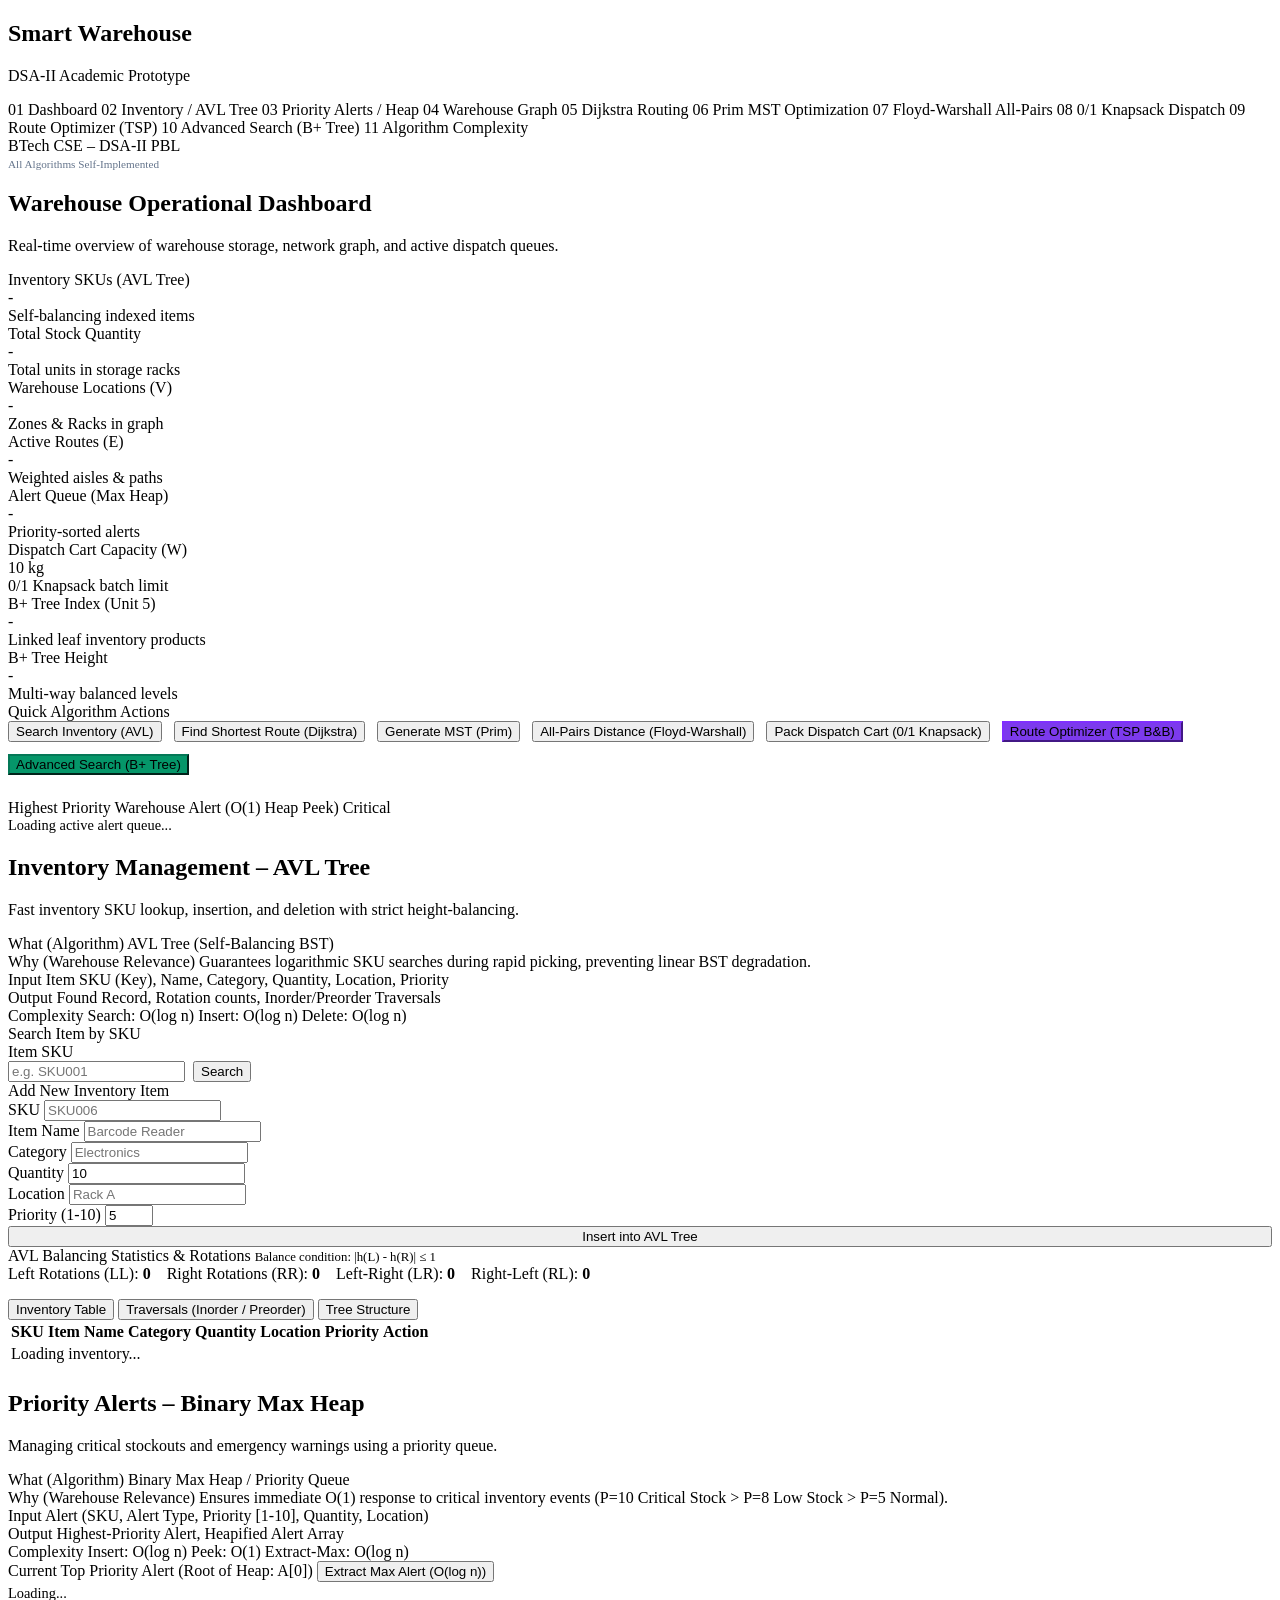
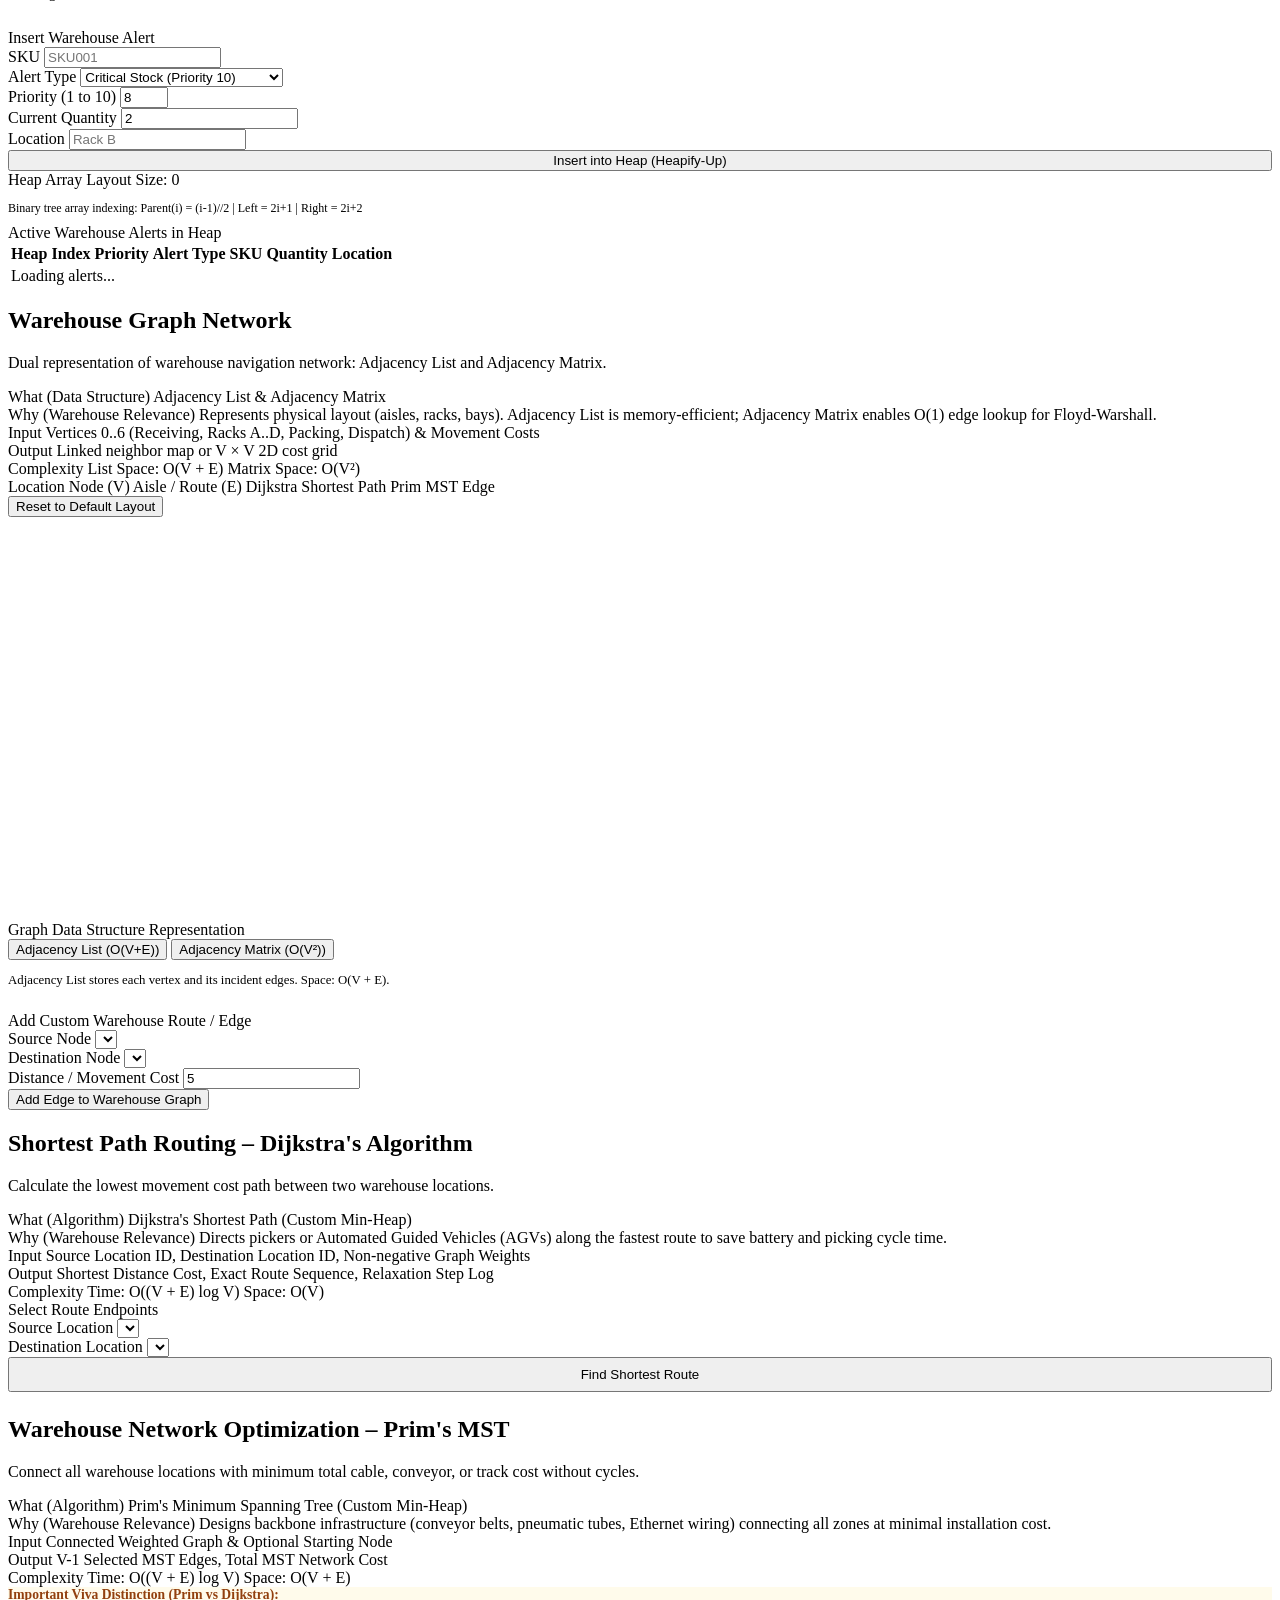
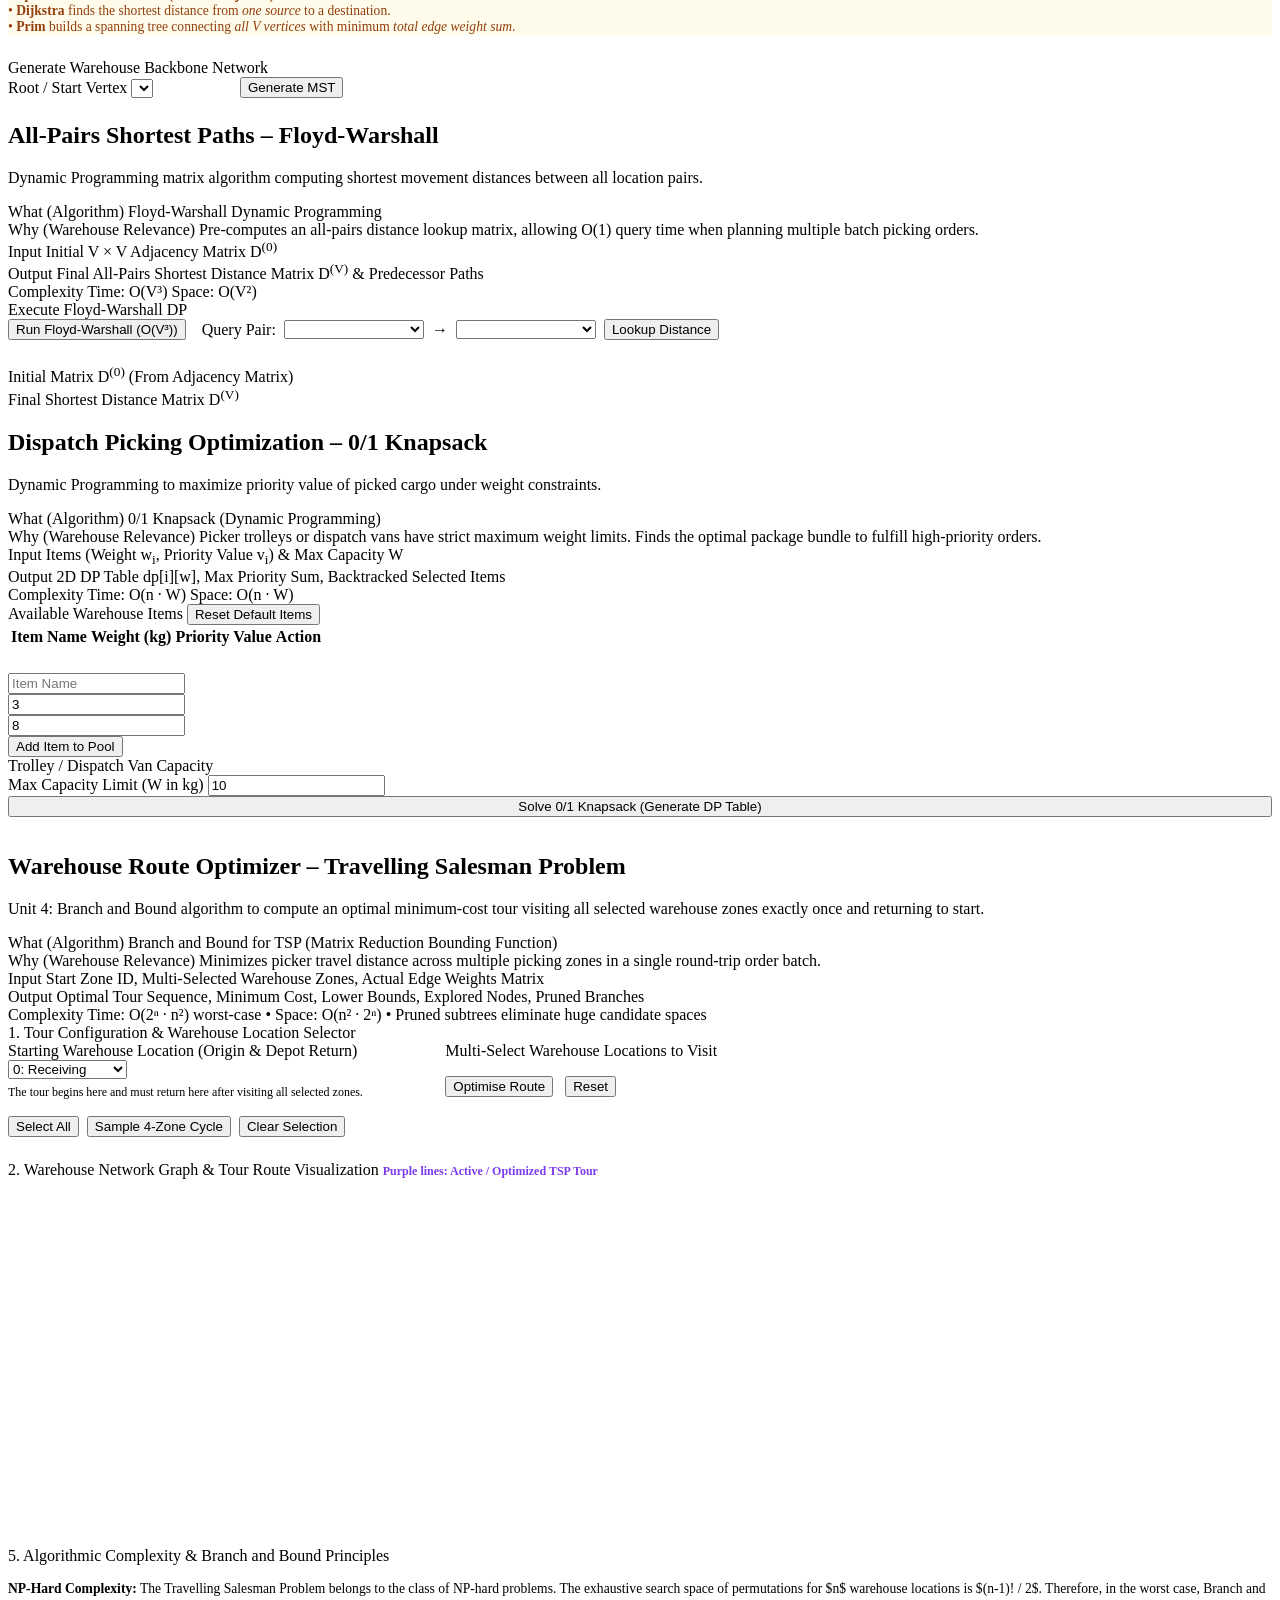
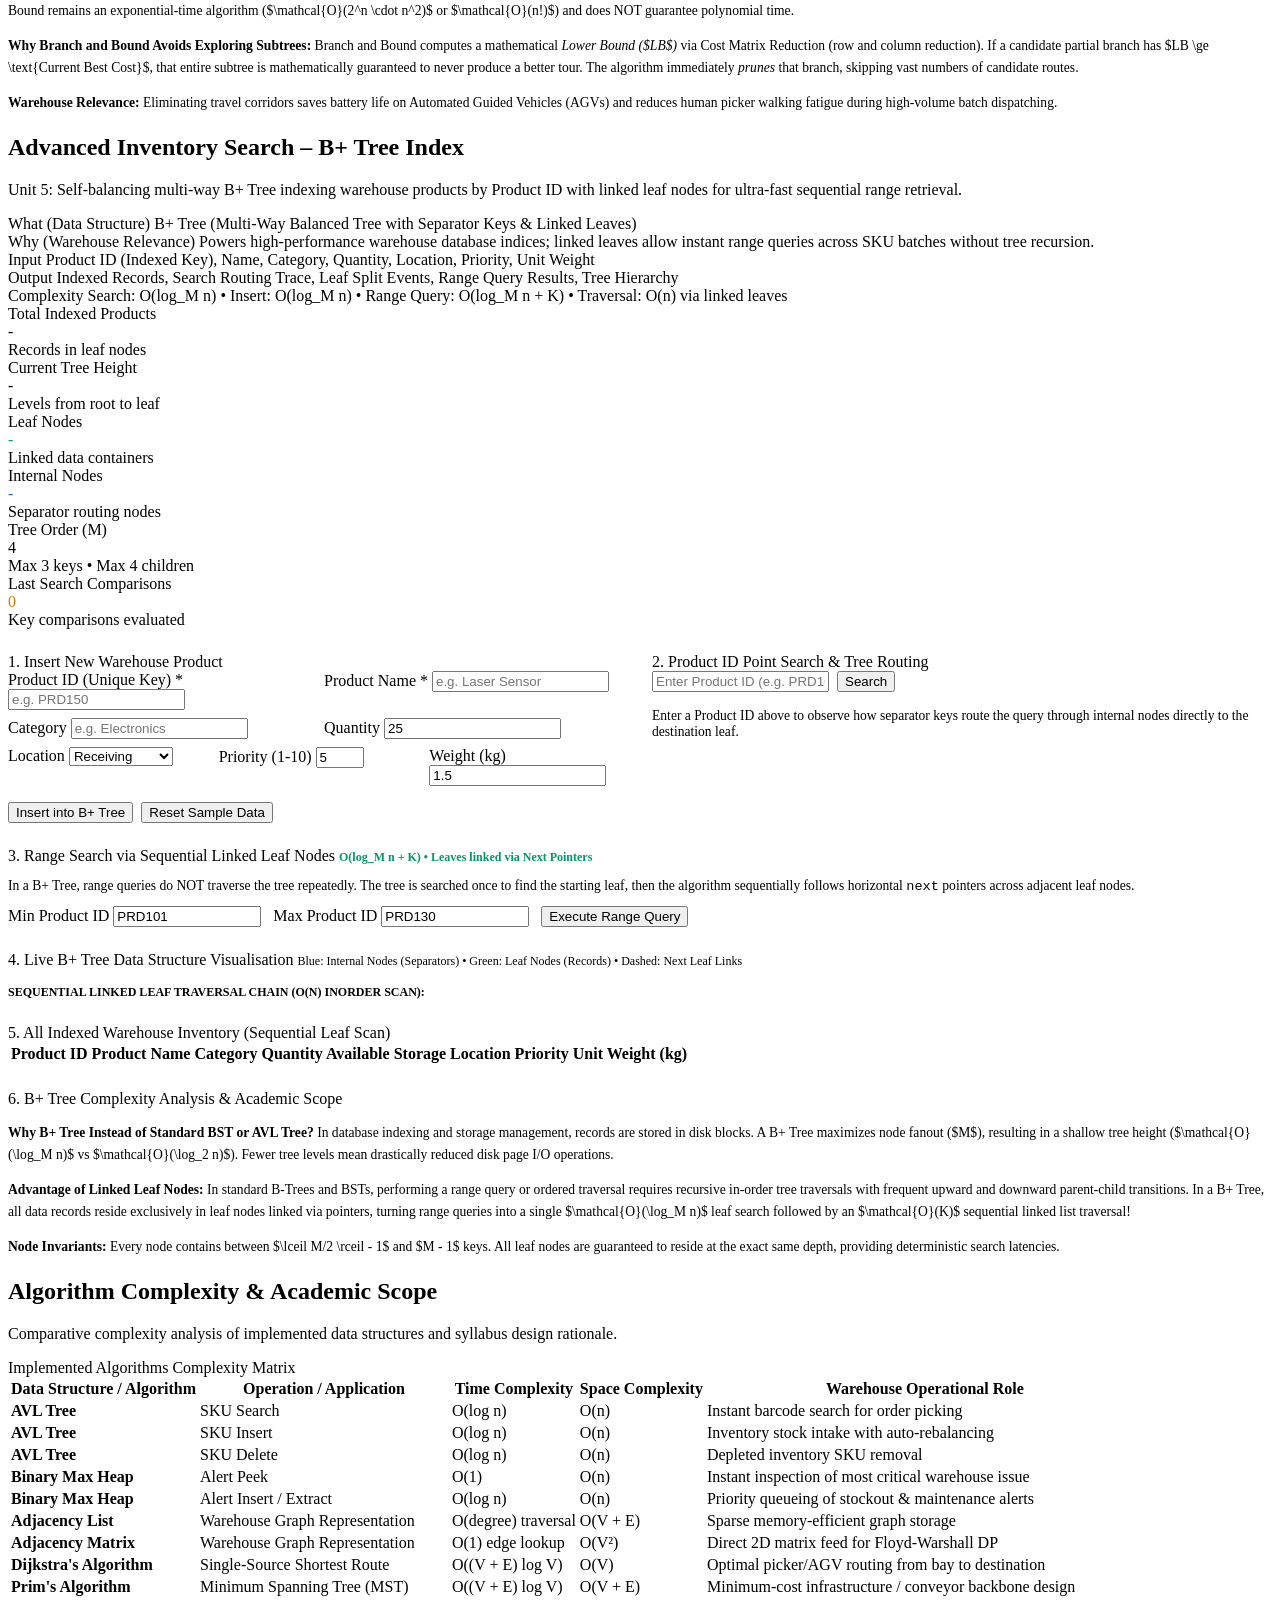
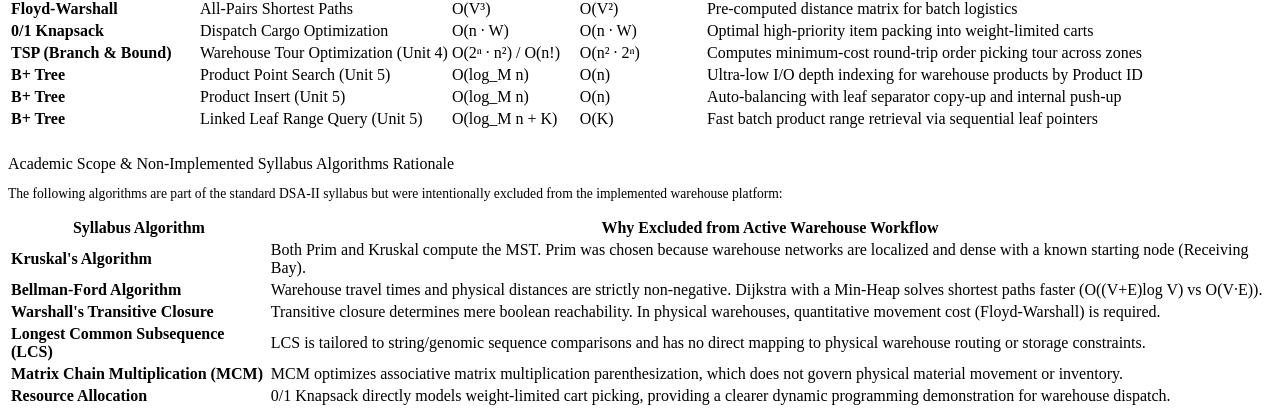
==== index.html @ a13ac8f9 "fix(deployment): configure project for Vercel deployment with vercel.json, api/index.py, and require" ====
<!DOCTYPE html>
<html lang="en">
<head>
  <meta charset="UTF-8">
  <meta name="viewport" content="width=device-width, initial-scale=1.0">
  <title>Smart Warehouse Inventory Management Platform | DSA-II PBL</title>
  <link rel="stylesheet" href="/static/css/style.css">
</head>
<body>

  <!-- SIDEBAR NAVIGATION -->
  <aside class="app-sidebar">
    <div class="sidebar-header">
      <h1>Smart Warehouse</h1>
      <p>DSA-II Academic Prototype</p>
    </div>

    <nav class="sidebar-nav">
      <a class="nav-link active" data-section="dashboard">
        <span>01</span> Dashboard
      </a>
      <a class="nav-link" data-section="inventory">
        <span>02</span> Inventory / AVL Tree
      </a>
      <a class="nav-link" data-section="alerts">
        <span>03</span> Priority Alerts / Heap
      </a>
      <a class="nav-link" data-section="graph">
        <span>04</span> Warehouse Graph
      </a>
      <a class="nav-link" data-section="dijkstra">
        <span>05</span> Dijkstra Routing
      </a>
      <a class="nav-link" data-section="prim">
        <span>06</span> Prim MST Optimization
      </a>
      <a class="nav-link" data-section="floyd">
        <span>07</span> Floyd-Warshall All-Pairs
      </a>
      <a class="nav-link" data-section="knapsack">
        <span>08</span> 0/1 Knapsack Dispatch
      </a>
      <a class="nav-link" data-section="tsp">
        <span>09</span> Route Optimizer (TSP)
      </a>
      <a class="nav-link" data-section="bplus">
        <span>10</span> Advanced Search (B+ Tree)
      </a>
      <a class="nav-link" data-section="complexity">
        <span>11</span> Algorithm Complexity
      </a>
    </nav>


    <div class="sidebar-footer">
      <div>BTech CSE – DSA-II PBL</div>
      <div style="font-size: 0.7rem; color: #64748b; margin-top: 0.2rem;">All Algorithms Self-Implemented</div>
    </div>
  </aside>

  <!-- MAIN VIEWPORT -->
  <main class="app-main">
    <div id="feedbackAlert" class="feedback-msg"></div>

    <!-- ============================================================== -->
    <!-- SECTION 1: DASHBOARD -->
    <!-- ============================================================== -->
    <section id="section-dashboard" class="section-panel active">
      <div class="page-header">
        <h2 class="page-title">Warehouse Operational Dashboard</h2>
        <p class="page-subtitle">Real-time overview of warehouse storage, network graph, and active dispatch queues.</p>
      </div>

      <!-- Overview Statistics -->
      <div class="card-grid">
        <div class="stat-widget">
          <div class="stat-title">Inventory SKUs (AVL Tree)</div>
          <div class="stat-number" id="dashTotalSkus">-</div>
          <div class="stat-desc">Self-balancing indexed items</div>
        </div>
        <div class="stat-widget">
          <div class="stat-title">Total Stock Quantity</div>
          <div class="stat-number" id="dashTotalUnits">-</div>
          <div class="stat-desc">Total units in storage racks</div>
        </div>
        <div class="stat-widget">
          <div class="stat-title">Warehouse Locations (V)</div>
          <div class="stat-number" id="dashLocations">-</div>
          <div class="stat-desc">Zones & Racks in graph</div>
        </div>
        <div class="stat-widget">
          <div class="stat-title">Active Routes (E)</div>
          <div class="stat-number" id="dashRoutes">-</div>
          <div class="stat-desc">Weighted aisles & paths</div>
        </div>
        <div class="stat-widget">
          <div class="stat-title">Alert Queue (Max Heap)</div>
          <div class="stat-number" id="dashAlertsCount">-</div>
          <div class="stat-desc">Priority-sorted alerts</div>
        </div>
        <div class="stat-widget">
          <div class="stat-title">Dispatch Cart Capacity (W)</div>
          <div class="stat-number" id="dashKnapsackCapacity">10 kg</div>
          <div class="stat-desc">0/1 Knapsack batch limit</div>
        </div>
        <div class="stat-widget">
          <div class="stat-title">B+ Tree Index (Unit 5)</div>
          <div class="stat-number" id="dashBPlusCount">-</div>
          <div class="stat-desc">Linked leaf inventory products</div>
        </div>
        <div class="stat-widget">
          <div class="stat-title">B+ Tree Height</div>
          <div class="stat-number" id="dashBPlusHeight">-</div>
          <div class="stat-desc">Multi-way balanced levels</div>
        </div>
      </div>

      <!-- Quick Actions Card -->
      <div class="card" style="margin-bottom: 1.5rem;">
        <div class="card-title">Quick Algorithm Actions</div>
        <div style="display: flex; gap: 0.75rem; flex-wrap: wrap;">
          <button class="btn btn-primary" onclick="App.navigateTo('inventory')">Search Inventory (AVL)</button>
          <button class="btn btn-primary" onclick="App.navigateTo('dijkstra')">Find Shortest Route (Dijkstra)</button>
          <button class="btn btn-primary" onclick="App.navigateTo('prim')">Generate MST (Prim)</button>
          <button class="btn btn-primary" onclick="App.navigateTo('floyd')">All-Pairs Distance (Floyd-Warshall)</button>
          <button class="btn btn-primary" onclick="App.navigateTo('knapsack')">Pack Dispatch Cart (0/1 Knapsack)</button>
          <button class="btn btn-primary" style="background-color: #7c3aed; border-color: #6d28d9;" onclick="App.navigateTo('tsp')">Route Optimizer (TSP B&B)</button>
          <button class="btn btn-primary" style="background-color: #059669; border-color: #047857;" onclick="App.navigateTo('bplus')">Advanced Search (B+ Tree)</button>
        </div>
      </div>


      <!-- Highest Priority Alert Banner -->
      <div class="card">
        <div class="card-title">
          <span>Highest Priority Warehouse Alert (O(1) Heap Peek)</span>
          <span class="badge badge-critical" id="dashTopAlertBadge">Critical</span>
        </div>
        <div id="dashTopAlertContent" style="font-size: 0.9rem; color: var(--text-secondary);">
          Loading active alert queue...
        </div>
      </div>
    </section>


    <!-- ============================================================== -->
    <!-- SECTION 2: INVENTORY MANAGEMENT (AVL TREE) -->
    <!-- ============================================================== -->
    <section id="section-inventory" class="section-panel">
      <div class="page-header">
        <h2 class="page-title">Inventory Management – AVL Tree</h2>
        <p class="page-subtitle">Fast inventory SKU lookup, insertion, and deletion with strict height-balancing.</p>
      </div>

      <!-- Viva Box -->
      <div class="viva-box">
        <div class="viva-item">
          <span class="viva-label">What (Algorithm)</span>
          <span class="viva-val">AVL Tree (Self-Balancing BST)</span>
        </div>
        <div class="viva-item">
          <span class="viva-label">Why (Warehouse Relevance)</span>
          <span class="viva-val">Guarantees logarithmic SKU searches during rapid picking, preventing linear BST degradation.</span>
        </div>
        <div class="viva-item">
          <span class="viva-label">Input</span>
          <span class="viva-val">Item SKU (Key), Name, Category, Quantity, Location, Priority</span>
        </div>
        <div class="viva-item">
          <span class="viva-label">Output</span>
          <span class="viva-val">Found Record, Rotation counts, Inorder/Preorder Traversals</span>
        </div>
        <div class="viva-item">
          <span class="viva-label">Complexity</span>
          <span class="viva-val"><span class="complexity-pill">Search: O(log n)</span> <span class="complexity-pill">Insert: O(log n)</span> <span class="complexity-pill">Delete: O(log n)</span></span>
        </div>
      </div>

      <!-- Search & Delete Forms Grid -->
      <div class="card-grid">
        <!-- Search SKU -->
        <div class="card">
          <div class="card-title">Search Item by SKU</div>
          <form id="formSearchSku" onsubmit="App.handleSearchSku(event)">
            <div class="form-group">
              <label class="form-label">Item SKU</label>
              <div style="display: flex; gap: 0.5rem;">
                <input type="text" id="searchSkuInput" class="form-control" placeholder="e.g. SKU001" required>
                <button type="submit" class="btn btn-primary">Search</button>
              </div>
            </div>
          </form>
          <div id="searchResultArea" style="margin-top: 0.75rem; display: none;"></div>
        </div>

        <!-- Add Inventory Item -->
        <div class="card">
          <div class="card-title">Add New Inventory Item</div>
          <form id="formAddInventory" onsubmit="App.handleAddInventory(event)">
            <div class="form-row">
              <div class="form-group">
                <label class="form-label">SKU</label>
                <input type="text" id="addSku" class="form-control" placeholder="SKU006" required>
              </div>
              <div class="form-group">
                <label class="form-label">Item Name</label>
                <input type="text" id="addName" class="form-control" placeholder="Barcode Reader" required>
              </div>
            </div>
            <div class="form-row">
              <div class="form-group">
                <label class="form-label">Category</label>
                <input type="text" id="addCategory" class="form-control" placeholder="Electronics" required>
              </div>
              <div class="form-group">
                <label class="form-label">Quantity</label>
                <input type="number" id="addQuantity" class="form-control" min="0" value="10" required>
              </div>
            </div>
            <div class="form-row">
              <div class="form-group">
                <label class="form-label">Location</label>
                <input type="text" id="addLocation" class="form-control" placeholder="Rack A" required>
              </div>
              <div class="form-group">
                <label class="form-label">Priority (1-10)</label>
                <input type="number" id="addPriority" class="form-control" min="1" max="10" value="5" required>
              </div>
            </div>
            <button type="submit" class="btn btn-primary" style="width: 100%;">Insert into AVL Tree</button>
          </form>
        </div>
      </div>

      <!-- AVL Rotations & Traversal Controls -->
      <div class="card" style="margin-bottom: 1.5rem;">
        <div class="card-title">
          <span>AVL Balancing Statistics & Rotations</span>
          <span style="font-size: 0.8rem; font-weight: normal; color: var(--text-muted);">Balance condition: |h(L) - h(R)| &le; 1</span>
        </div>
        <div style="display: flex; gap: 1rem; flex-wrap: wrap; margin-bottom: 1rem;">
          <div class="badge">Left Rotations (LL): <strong id="rotLeft">0</strong></div>
          <div class="badge">Right Rotations (RR): <strong id="rotRight">0</strong></div>
          <div class="badge">Left-Right (LR): <strong id="rotLR">0</strong></div>
          <div class="badge">Right-Left (RL): <strong id="rotRL">0</strong></div>
        </div>

        <div class="tab-nav">
          <button class="tab-btn active" onclick="App.switchInventoryView('table')">Inventory Table</button>
          <button class="tab-btn" onclick="App.switchInventoryView('traversals')">Traversals (Inorder / Preorder)</button>
          <button class="tab-btn" onclick="App.switchInventoryView('tree')">Tree Structure</button>
        </div>

        <!-- Inventory Table View -->
        <div id="invViewTable">
          <div class="table-container">
            <table>
              <thead>
                <tr>
                  <th>SKU</th>
                  <th>Item Name</th>
                  <th>Category</th>
                  <th>Quantity</th>
                  <th>Location</th>
                  <th>Priority</th>
                  <th>Action</th>
                </tr>
              </thead>
              <tbody id="inventoryTableBody">
                <tr><td colspan="7">Loading inventory...</td></tr>
              </tbody>
            </table>
          </div>
        </div>

        <!-- Traversals View -->
        <div id="invViewTraversals" style="display: none;">
          <div style="margin-bottom: 1rem;">
            <h4 style="font-size: 0.85rem; margin-bottom: 0.35rem;">Inorder Traversal (Left &rarr; Root &rarr; Right): Sorted by SKU</h4>
            <div id="inorderDisplay" class="log-box"></div>
          </div>
          <div>
            <h4 style="font-size: 0.85rem; margin-bottom: 0.35rem;">Preorder Traversal (Root &rarr; Left &rarr; Right): Hierarchy Order</h4>
            <div id="preorderDisplay" class="log-box"></div>
          </div>
        </div>

        <!-- Tree Structure View -->
        <div id="invViewTree" style="display: none;">
          <pre id="treeJsonDisplay" class="log-box" style="max-height: 350px;"></pre>
        </div>
      </div>
    </section>


    <!-- ============================================================== -->
    <!-- SECTION 3: PRIORITY ALERTS (BINARY MAX HEAP) -->
    <!-- ============================================================== -->
    <section id="section-alerts" class="section-panel">
      <div class="page-header">
        <h2 class="page-title">Priority Alerts – Binary Max Heap</h2>
        <p class="page-subtitle">Managing critical stockouts and emergency warnings using a priority queue.</p>
      </div>

      <!-- Viva Box -->
      <div class="viva-box">
        <div class="viva-item">
          <span class="viva-label">What (Algorithm)</span>
          <span class="viva-val">Binary Max Heap / Priority Queue</span>
        </div>
        <div class="viva-item">
          <span class="viva-label">Why (Warehouse Relevance)</span>
          <span class="viva-val">Ensures immediate O(1) response to critical inventory events (P=10 Critical Stock &gt; P=8 Low Stock &gt; P=5 Normal).</span>
        </div>
        <div class="viva-item">
          <span class="viva-label">Input</span>
          <span class="viva-val">Alert (SKU, Alert Type, Priority [1-10], Quantity, Location)</span>
        </div>
        <div class="viva-item">
          <span class="viva-label">Output</span>
          <span class="viva-val">Highest-Priority Alert, Heapified Alert Array</span>
        </div>
        <div class="viva-item">
          <span class="viva-label">Complexity</span>
          <span class="viva-val"><span class="complexity-pill">Insert: O(log n)</span> <span class="complexity-pill">Peek: O(1)</span> <span class="complexity-pill">Extract-Max: O(log n)</span></span>
        </div>
      </div>

      <!-- Top Alert Card & Action -->
      <div class="card" style="margin-bottom: 1.5rem; border-left: 4px solid var(--danger);">
        <div class="card-title">
          <span>Current Top Priority Alert (Root of Heap: A[0])</span>
          <button class="btn btn-danger btn-sm" onclick="App.handleExtractAlert()">Extract Max Alert (O(log n))</button>
        </div>
        <div id="topAlertDetail" style="font-size: 0.9rem; line-height: 1.6;">
          Loading...
        </div>
      </div>

      <div class="card-grid">
        <!-- Add Alert Form -->
        <div class="card">
          <div class="card-title">Insert Warehouse Alert</div>
          <form id="formAddAlert" onsubmit="App.handleAddAlert(event)">
            <div class="form-row">
              <div class="form-group">
                <label class="form-label">SKU</label>
                <input type="text" id="alertSku" class="form-control" placeholder="SKU001" required>
              </div>
              <div class="form-group">
                <label class="form-label">Alert Type</label>
                <select id="alertType" class="form-control">
                  <option value="Critical Stock">Critical Stock (Priority 10)</option>
                  <option value="Low Stock">Low Stock (Priority 8)</option>
                  <option value="Inspection Needed">Inspection Needed (Priority 6)</option>
                  <option value="Normal">Normal (Priority 5)</option>
                  <option value="Reorder Scheduled">Reorder Scheduled (Priority 3)</option>
                </select>
              </div>
            </div>
            <div class="form-row">
              <div class="form-group">
                <label class="form-label">Priority (1 to 10)</label>
                <input type="number" id="alertPriority" class="form-control" min="1" max="10" value="8" required>
              </div>
              <div class="form-group">
                <label class="form-label">Current Quantity</label>
                <input type="number" id="alertQty" class="form-control" min="0" value="2" required>
              </div>
            </div>
            <div class="form-group">
              <label class="form-label">Location</label>
              <input type="text" id="alertLoc" class="form-control" placeholder="Rack B" required>
            </div>
            <button type="submit" class="btn btn-primary" style="width: 100%;">Insert into Heap (Heapify-Up)</button>
          </form>
        </div>

        <!-- Heap Array Structure -->
        <div class="card">
          <div class="card-title">
            <span>Heap Array Layout</span>
            <span class="badge">Size: <span id="heapSizeCount">0</span></span>
          </div>
          <p style="font-size: 0.75rem; color: var(--text-muted); margin-bottom: 0.5rem;">
            Binary tree array indexing: Parent(i) = (i-1)//2 | Left = 2i+1 | Right = 2i+2
          </p>
          <div id="heapArrayVisual" class="log-box" style="max-height: 200px;"></div>
        </div>
      </div>

      <!-- Alerts Table -->
      <div class="card">
        <div class="card-title">Active Warehouse Alerts in Heap</div>
        <div class="table-container">
          <table>
            <thead>
              <tr>
                <th>Heap Index</th>
                <th>Priority</th>
                <th>Alert Type</th>
                <th>SKU</th>
                <th>Quantity</th>
                <th>Location</th>
              </tr>
            </thead>
            <tbody id="alertsTableBody">
              <tr><td colspan="6">Loading alerts...</td></tr>
            </tbody>
          </table>
        </div>
      </div>
    </section>


    <!-- ============================================================== -->
    <!-- SECTION 4: WAREHOUSE GRAPH -->
    <!-- ============================================================== -->
    <section id="section-graph" class="section-panel">
      <div class="page-header">
        <h2 class="page-title">Warehouse Graph Network</h2>
        <p class="page-subtitle">Dual representation of warehouse navigation network: Adjacency List and Adjacency Matrix.</p>
      </div>

      <!-- Viva Box -->
      <div class="viva-box">
        <div class="viva-item">
          <span class="viva-label">What (Data Structure)</span>
          <span class="viva-val">Adjacency List &amp; Adjacency Matrix</span>
        </div>
        <div class="viva-item">
          <span class="viva-label">Why (Warehouse Relevance)</span>
          <span class="viva-val">Represents physical layout (aisles, racks, bays). Adjacency List is memory-efficient; Adjacency Matrix enables O(1) edge lookup for Floyd-Warshall.</span>
        </div>
        <div class="viva-item">
          <span class="viva-label">Input</span>
          <span class="viva-val">Vertices 0..6 (Receiving, Racks A..D, Packing, Dispatch) &amp; Movement Costs</span>
        </div>
        <div class="viva-item">
          <span class="viva-label">Output</span>
          <span class="viva-val">Linked neighbor map or V &times; V 2D cost grid</span>
        </div>
        <div class="viva-item">
          <span class="viva-label">Complexity</span>
          <span class="viva-val"><span class="complexity-pill">List Space: O(V + E)</span> <span class="complexity-pill">Matrix Space: O(V²)</span></span>
        </div>
      </div>

      <!-- Graph Canvas -->
      <div class="canvas-card">
        <div class="canvas-toolbar">
          <div class="canvas-legend">
            <span><span class="legend-dot" style="background:#0f172a;"></span> Location Node (V)</span>
            <span><span class="legend-dot" style="background:#cbd5e1;"></span> Aisle / Route (E)</span>
            <span><span class="legend-dot" style="background:#16a34a;"></span> Dijkstra Shortest Path</span>
            <span><span class="legend-dot" style="background:#d97706;"></span> Prim MST Edge</span>
          </div>
          <div>
            <button class="btn btn-sm" onclick="App.resetGraphToDefault()">Reset to Default Layout</button>
          </div>
        </div>
        <canvas id="warehouseCanvas" width="900" height="400"></canvas>
      </div>

      <!-- Graph Representations Toggle -->
      <div class="card" style="margin-bottom: 1.5rem;">
        <div class="card-title">
          <span>Graph Data Structure Representation</span>
          <div>
            <button class="btn btn-sm" id="btnShowAdjList" onclick="App.toggleGraphRepresentation('list')">Adjacency List (O(V+E))</button>
            <button class="btn btn-sm" id="btnShowAdjMatrix" onclick="App.toggleGraphRepresentation('matrix')">Adjacency Matrix (O(V²))</button>
          </div>
        </div>

        <div id="graphRepListContainer">
          <p style="font-size: 0.8rem; color: var(--text-muted); margin-bottom: 0.5rem;">
            Adjacency List stores each vertex and its incident edges. Space: O(V + E).
          </p>
          <div id="adjListDisplay" class="log-box" style="max-height: 300px;"></div>
        </div>

        <div id="graphRepMatrixContainer" style="display: none;">
          <p style="font-size: 0.8rem; color: var(--text-muted); margin-bottom: 0.5rem;">
            Adjacency Matrix stores edge costs between all vertex pairs. Space: O(V²).
          </p>
          <div class="table-container">
            <table id="adjMatrixTable"></table>
          </div>
        </div>
      </div>

      <!-- Add Custom Edge Form -->
      <div class="card">
        <div class="card-title">Add Custom Warehouse Route / Edge</div>
        <form id="formAddEdge" onsubmit="App.handleAddEdge(event)">
          <div class="form-row">
            <div class="form-group">
              <label class="form-label">Source Node</label>
              <select id="edgeSourceSelect" class="form-control" required></select>
            </div>
            <div class="form-group">
              <label class="form-label">Destination Node</label>
              <select id="edgeDestSelect" class="form-control" required></select>
            </div>
            <div class="form-group">
              <label class="form-label">Distance / Movement Cost</label>
              <input type="number" id="edgeWeightInput" class="form-control" min="1" step="0.5" value="5" required>
            </div>
          </div>
          <button type="submit" class="btn btn-primary">Add Edge to Warehouse Graph</button>
        </form>
      </div>
    </section>


    <!-- ============================================================== -->
    <!-- SECTION 5: DIJKSTRA ROUTING -->
    <!-- ============================================================== -->
    <section id="section-dijkstra" class="section-panel">
      <div class="page-header">
        <h2 class="page-title">Shortest Path Routing – Dijkstra's Algorithm</h2>
        <p class="page-subtitle">Calculate the lowest movement cost path between two warehouse locations.</p>
      </div>

      <!-- Viva Box -->
      <div class="viva-box">
        <div class="viva-item">
          <span class="viva-label">What (Algorithm)</span>
          <span class="viva-val">Dijkstra's Shortest Path (Custom Min-Heap)</span>
        </div>
        <div class="viva-item">
          <span class="viva-label">Why (Warehouse Relevance)</span>
          <span class="viva-val">Directs pickers or Automated Guided Vehicles (AGVs) along the fastest route to save battery and picking cycle time.</span>
        </div>
        <div class="viva-item">
          <span class="viva-label">Input</span>
          <span class="viva-val">Source Location ID, Destination Location ID, Non-negative Graph Weights</span>
        </div>
        <div class="viva-item">
          <span class="viva-label">Output</span>
          <span class="viva-val">Shortest Distance Cost, Exact Route Sequence, Relaxation Step Log</span>
        </div>
        <div class="viva-item">
          <span class="viva-label">Complexity</span>
          <span class="viva-val"><span class="complexity-pill">Time: O((V + E) log V)</span> <span class="complexity-pill">Space: O(V)</span></span>
        </div>
      </div>

      <!-- Route Selection Form -->
      <div class="card" style="margin-bottom: 1.5rem;">
        <div class="card-title">Select Route Endpoints</div>
        <form id="formDijkstra" onsubmit="App.handleRunDijkstra(event)">
          <div class="form-row">
            <div class="form-group">
              <label class="form-label">Source Location</label>
              <select id="dijkstraSource" class="form-control"></select>
            </div>
            <div class="form-group">
              <label class="form-label">Destination Location</label>
              <select id="dijkstraDest" class="form-control"></select>
            </div>
            <div class="form-group" style="display: flex; align-items: flex-end;">
              <button type="submit" class="btn btn-primary" style="width: 100%; height: 35px;">Find Shortest Route</button>
            </div>
          </div>
        </form>
      </div>

      <!-- Route Results -->
      <div id="dijkstraResultsArea" style="display: none; margin-bottom: 1.5rem;">
        <div class="card" style="border-left: 4px solid var(--success); margin-bottom: 1.25rem;">
          <div class="card-title">
            <span>Optimal Route Found</span>
            <span class="badge badge-success" id="dijkstraCostBadge">Cost: 18</span>
          </div>
          <div style="font-size: 1.1rem; font-weight: 600; color: var(--text-primary); margin-bottom: 0.5rem;" id="dijkstraPathDesc">
            Receiving &rarr; Rack B &rarr; Rack C &rarr; Packing Zone &rarr; Dispatch Bay
          </div>
          <div style="font-size: 0.8rem; color: var(--text-secondary);">
            Visited order: <span id="dijkstraVisitedSeq"></span>
          </div>
        </div>

        <!-- Step by Step Relaxation Table -->
        <div class="card">
          <div class="card-title">Step-by-Step Priority Queue &amp; Edge Relaxation Log</div>
          <div class="table-container">
            <table>
              <thead>
                <tr>
                  <th>Step</th>
                  <th>Algorithm Action / Relaxation Details</th>
                </tr>
              </thead>
              <tbody id="dijkstraStepsBody"></tbody>
            </table>
          </div>
        </div>
      </div>
    </section>


    <!-- ============================================================== -->
    <!-- SECTION 6: PRIM MST -->
    <!-- ============================================================== -->
    <section id="section-prim" class="section-panel">
      <div class="page-header">
        <h2 class="page-title">Warehouse Network Optimization – Prim's MST</h2>
        <p class="page-subtitle">Connect all warehouse locations with minimum total cable, conveyor, or track cost without cycles.</p>
      </div>

      <!-- Viva Box -->
      <div class="viva-box">
        <div class="viva-item">
          <span class="viva-label">What (Algorithm)</span>
          <span class="viva-val">Prim's Minimum Spanning Tree (Custom Min-Heap)</span>
        </div>
        <div class="viva-item">
          <span class="viva-label">Why (Warehouse Relevance)</span>
          <span class="viva-val">Designs backbone infrastructure (conveyor belts, pneumatic tubes, Ethernet wiring) connecting all zones at minimal installation cost.</span>
        </div>
        <div class="viva-item">
          <span class="viva-label">Input</span>
          <span class="viva-val">Connected Weighted Graph &amp; Optional Starting Node</span>
        </div>
        <div class="viva-item">
          <span class="viva-label">Output</span>
          <span class="viva-val">V-1 Selected MST Edges, Total MST Network Cost</span>
        </div>
        <div class="viva-item">
          <span class="viva-label">Complexity</span>
          <span class="viva-val"><span class="complexity-pill">Time: O((V + E) log V)</span> <span class="complexity-pill">Space: O(V + E)</span></span>
        </div>
      </div>

      <!-- Important Viva Distinction Note -->
      <div class="card" style="background-color: #fffbeb; border-color: #fde68a; margin-bottom: 1.5rem;">
        <div style="font-size: 0.85rem; color: #92400e;">
          <strong>Important Viva Distinction (Prim vs Dijkstra):</strong><br>
          &bull; <strong>Dijkstra</strong> finds the shortest distance from <em>one source</em> to a destination.<br>
          &bull; <strong>Prim</strong> builds a spanning tree connecting <em>all V vertices</em> with minimum <em>total edge weight sum</em>.
        </div>
      </div>

      <!-- Prim Action Controls -->
      <div class="card" style="margin-bottom: 1.5rem;">
        <div class="card-title">Generate Warehouse Backbone Network</div>
        <div style="display: flex; gap: 0.75rem; align-items: flex-end;">
          <div class="form-group" style="margin-bottom: 0; min-width: 220px;">
            <label class="form-label">Root / Start Vertex</label>
            <select id="primStartNode" class="form-control"></select>
          </div>
          <button class="btn btn-primary" onclick="App.handleRunPrim()">Generate MST</button>
        </div>
      </div>

      <!-- Prim Results Area -->
      <div id="primResultsArea" style="display: none; margin-bottom: 1.5rem;">
        <div class="card" style="border-left: 4px solid var(--warning); margin-bottom: 1.25rem;">
          <div class="card-title">
            <span>MST Construction Summary</span>
            <span class="badge badge-warning" id="primTotalCostBadge">Total Cost: 21</span>
          </div>
          <p style="font-size: 0.875rem; color: var(--text-secondary);">
            Selected <strong id="primEdgeCount">6</strong> edges connecting all <span id="primVertexCount">7</span> warehouse locations without forming cycles.
          </p>
        </div>

        <div class="card-grid">
          <!-- Selected Edges Table -->
          <div class="card">
            <div class="card-title">Selected MST Edges</div>
            <div class="table-container">
              <table>
                <thead>
                  <tr>
                    <th>Edge</th>
                    <th>Weight</th>
                  </tr>
                </thead>
                <tbody id="primEdgesBody"></tbody>
              </table>
            </div>
          </div>

          <!-- Prim Step-by-Step Selection Log -->
          <div class="card">
            <div class="card-title">Step-by-Step Minimum Cut Selection</div>
            <div id="primStepsLog" class="log-box" style="max-height: 250px;"></div>
          </div>
        </div>
      </div>
    </section>


    <!-- ============================================================== -->
    <!-- SECTION 7: FLOYD-WARSHALL ALL-PAIRS -->
    <!-- ============================================================== -->
    <section id="section-floyd" class="section-panel">
      <div class="page-header">
        <h2 class="page-title">All-Pairs Shortest Paths – Floyd-Warshall</h2>
        <p class="page-subtitle">Dynamic Programming matrix algorithm computing shortest movement distances between all location pairs.</p>
      </div>

      <!-- Viva Box -->
      <div class="viva-box">
        <div class="viva-item">
          <span class="viva-label">What (Algorithm)</span>
          <span class="viva-val">Floyd-Warshall Dynamic Programming</span>
        </div>
        <div class="viva-item">
          <span class="viva-label">Why (Warehouse Relevance)</span>
          <span class="viva-val">Pre-computes an all-pairs distance lookup matrix, allowing O(1) query time when planning multiple batch picking orders.</span>
        </div>
        <div class="viva-item">
          <span class="viva-label">Input</span>
          <span class="viva-val">Initial V &times; V Adjacency Matrix D<sup>(0)</sup></span>
        </div>
        <div class="viva-item">
          <span class="viva-label">Output</span>
          <span class="viva-val">Final All-Pairs Shortest Distance Matrix D<sup>(V)</sup> &amp; Predecessor Paths</span>
        </div>
        <div class="viva-item">
          <span class="viva-label">Complexity</span>
          <span class="viva-val"><span class="complexity-pill">Time: O(V³)</span> <span class="complexity-pill">Space: O(V²)</span></span>
        </div>
      </div>

      <!-- Run Button and Query Pair Controls -->
      <div class="card" style="margin-bottom: 1.5rem;">
        <div class="card-title">Execute Floyd-Warshall DP</div>
        <div style="display: flex; gap: 1rem; align-items: center; flex-wrap: wrap;">
          <button class="btn btn-primary" onclick="App.handleRunFloydWarshall()">Run Floyd-Warshall (O(V³))</button>
          <div style="display: flex; gap: 0.5rem; align-items: center;">
            <label class="form-label" style="margin-bottom: 0;">Query Pair:</label>
            <select id="fwQuerySource" class="form-control" style="width: 140px;"></select>
            <span>&rarr;</span>
            <select id="fwQueryDest" class="form-control" style="width: 140px;"></select>
            <button class="btn" onclick="App.handleQueryFwPair()">Lookup Distance</button>
          </div>
        </div>
        <div id="fwQueryResult" style="margin-top: 0.75rem; font-size: 0.85rem; font-weight: 600; color: var(--accent);"></div>
      </div>

      <!-- Matrices: Initial vs Final -->
      <div class="card-grid">
        <div class="card">
          <div class="card-title">Initial Matrix D<sup>(0)</sup> (From Adjacency Matrix)</div>
          <div class="table-container">
            <table id="fwInitialMatrixTable"></table>
          </div>
        </div>

        <div class="card">
          <div class="card-title">Final Shortest Distance Matrix D<sup>(V)</sup></div>
          <div class="table-container">
            <table id="fwFinalMatrixTable"></table>
          </div>
        </div>
      </div>
    </section>


    <!-- ============================================================== -->
    <!-- SECTION 8: 0/1 KNAPSACK DISPATCH -->
    <!-- ============================================================== -->
    <section id="section-knapsack" class="section-panel">
      <div class="page-header">
        <h2 class="page-title">Dispatch Picking Optimization – 0/1 Knapsack</h2>
        <p class="page-subtitle">Dynamic Programming to maximize priority value of picked cargo under weight constraints.</p>
      </div>

      <!-- Viva Box -->
      <div class="viva-box">
        <div class="viva-item">
          <span class="viva-label">What (Algorithm)</span>
          <span class="viva-val">0/1 Knapsack (Dynamic Programming)</span>
        </div>
        <div class="viva-item">
          <span class="viva-label">Why (Warehouse Relevance)</span>
          <span class="viva-val">Picker trolleys or dispatch vans have strict maximum weight limits. Finds the optimal package bundle to fulfill high-priority orders.</span>
        </div>
        <div class="viva-item">
          <span class="viva-label">Input</span>
          <span class="viva-val">Items (Weight w<sub>i</sub>, Priority Value v<sub>i</sub>) &amp; Max Capacity W</span>
        </div>
        <div class="viva-item">
          <span class="viva-label">Output</span>
          <span class="viva-val">2D DP Table dp[i][w], Max Priority Sum, Backtracked Selected Items</span>
        </div>
        <div class="viva-item">
          <span class="viva-label">Complexity</span>
          <span class="viva-val"><span class="complexity-pill">Time: O(n &middot; W)</span> <span class="complexity-pill">Space: O(n &middot; W)</span></span>
        </div>
      </div>

      <!-- Items Table & Cart Capacity Form -->
      <div class="card-grid">
        <div class="card">
          <div class="card-title">
            <span>Available Warehouse Items</span>
            <button class="btn btn-sm" onclick="App.resetKnapsackItems()">Reset Default Items</button>
          </div>
          <div class="table-container" style="margin-bottom: 0.75rem;">
            <table>
              <thead>
                <tr>
                  <th>Item Name</th>
                  <th>Weight (kg)</th>
                  <th>Priority Value</th>
                  <th>Action</th>
                </tr>
              </thead>
              <tbody id="knapsackItemsBody"></tbody>
            </table>
          </div>

          <!-- Add Item Form -->
          <form id="formAddKnapsackItem" onsubmit="App.handleAddKnapsackItem(event)" style="border-top: 1px solid var(--border-light); padding-top: 0.75rem;">
            <div class="form-row">
              <div class="form-group">
                <input type="text" id="ksItemName" class="form-control" placeholder="Item Name" required>
              </div>
              <div class="form-group">
                <input type="number" id="ksItemWeight" class="form-control" placeholder="Weight" min="1" value="3" required>
              </div>
              <div class="form-group">
                <input type="number" id="ksItemValue" class="form-control" placeholder="Value" min="1" value="8" required>
              </div>
            </div>
            <button type="submit" class="btn btn-sm">Add Item to Pool</button>
          </form>
        </div>

        <div class="card">
          <div class="card-title">Trolley / Dispatch Van Capacity</div>
          <div class="form-group">
            <label class="form-label">Max Capacity Limit (W in kg)</label>
            <input type="number" id="ksCapacityInput" class="form-control" min="0" value="10" required>
          </div>
          <button class="btn btn-primary" style="width: 100%; margin-bottom: 1rem;" onclick="App.handleRunKnapsack()">
            Solve 0/1 Knapsack (Generate DP Table)
          </button>

          <!-- Optimal Pick Summary -->
          <div id="knapsackSummaryCard" style="display: none; padding: 0.75rem; background-color: #f0fdf4; border: 1px solid #bbf7d0; border-radius: 4px;">
            <div style="font-weight: 700; color: #166534; font-size: 0.9rem;">
              Maximum Priority Achieved: <span id="ksMaxValue">23</span>
            </div>
            <div style="font-size: 0.8rem; color: #166534; margin-top: 0.2rem;">
              Total Weight: <span id="ksTotalWeight">10</span> / <span id="ksCapacityDisplay">10</span> kg
            </div>
            <div style="margin-top: 0.5rem; font-size: 0.8rem;">
              <strong>Selected Items:</strong>
              <ul id="ksSelectedList" style="margin-left: 1.25rem; margin-top: 0.25rem;"></ul>
            </div>
          </div>
        </div>
      </div>

      <!-- Complete 2D DP Table -->
      <div class="card" id="knapsackDpTableCard" style="display: none; margin-bottom: 1.5rem;">
        <div class="card-title">
          <span>Complete 2D DP Table [Rows: Items (0..n) &times; Cols: Capacities (0..W)]</span>
          <span style="font-size: 0.75rem; color: var(--text-muted);">dp[i][w] = max(dp[i-1][w], dp[i-1][w-wt]+val)</span>
        </div>
        <div class="table-container" style="max-height: 350px;">
          <table id="knapsackDpTable"></table>
        </div>
      </div>

      <!-- Decision Steps Log -->
      <div class="card" id="knapsackStepsCard" style="display: none;">
        <div class="card-title">Backtracking Decision Steps (0/1 Item Inclusion)</div>
        <div id="knapsackDecisionSteps" class="log-box" style="max-height: 200px;"></div>
      </div>
    </section>


    <!-- ============================================================== -->
    <!-- SECTION 9: WAREHOUSE ROUTE OPTIMIZER (TSP BRANCH & BOUND)      -->
    <!-- ============================================================== -->
    <section id="section-tsp" class="section-panel">
      <div class="page-header">
        <h2 class="page-title">Warehouse Route Optimizer – Travelling Salesman Problem</h2>
        <p class="page-subtitle">Unit 4: Branch and Bound algorithm to compute an optimal minimum-cost tour visiting all selected warehouse zones exactly once and returning to start.</p>
      </div>

      <!-- Viva Box -->
      <div class="viva-box">
        <div class="viva-item">
          <span class="viva-label">What (Algorithm)</span>
          <span class="viva-val">Branch and Bound for TSP (Matrix Reduction Bounding Function)</span>
        </div>
        <div class="viva-item">
          <span class="viva-label">Why (Warehouse Relevance)</span>
          <span class="viva-val">Minimizes picker travel distance across multiple picking zones in a single round-trip order batch.</span>
        </div>
        <div class="viva-item">
          <span class="viva-label">Input</span>
          <span class="viva-val">Start Zone ID, Multi-Selected Warehouse Zones, Actual Edge Weights Matrix</span>
        </div>
        <div class="viva-item">
          <span class="viva-label">Output</span>
          <span class="viva-val">Optimal Tour Sequence, Minimum Cost, Lower Bounds, Explored Nodes, Pruned Branches</span>
        </div>
        <div class="viva-item">
          <span class="viva-label">Complexity</span>
          <span class="viva-val">Time: O(2ⁿ &middot; n²) worst-case &bull; Space: O(n² &middot; 2ⁿ) &bull; Pruned subtrees eliminate huge candidate spaces</span>
        </div>
      </div>

      <!-- Route Selection Controls Card -->
      <div class="card" style="margin-bottom: 1.5rem;">
        <div class="card-title">1. Tour Configuration &amp; Warehouse Location Selector</div>
        <div style="display: grid; grid-template-columns: 1fr 2fr; gap: 1.5rem; align-items: start;">
          <div>
            <label class="form-label" for="tspStartLocation">Starting Warehouse Location (Origin &amp; Depot Return)</label>
            <select id="tspStartLocation" class="form-control" onchange="App.handleTspStartChange()">
              <option value="0">0: Receiving</option>
              <option value="1">1: Rack A</option>
              <option value="2">2: Rack B</option>
              <option value="3">3: Rack C</option>
              <option value="4">4: Rack D</option>
              <option value="5">5: Packing Zone</option>
              <option value="6">6: Dispatch Bay</option>
            </select>
            <div style="font-size: 0.75rem; color: var(--text-muted); margin-top: 0.35rem;">
              The tour begins here and must return here after visiting all selected zones.
            </div>

            <div style="margin-top: 1rem; display: flex; gap: 0.5rem;">
              <button class="btn btn-outline btn-sm" onclick="App.selectAllTspLocations()">Select All</button>
              <button class="btn btn-outline btn-sm" onclick="App.selectSampleTspCycle()">Sample 4-Zone Cycle</button>
              <button class="btn btn-outline btn-sm" onclick="App.clearTspLocations()">Clear Selection</button>
            </div>
          </div>

          <div>
            <label class="form-label">Multi-Select Warehouse Locations to Visit</label>
            <div id="tspLocationCheckboxGrid" class="location-checkbox-grid">
              <!-- Populated dynamically by App.initTspLocations() -->
            </div>
            <div style="display: flex; gap: 0.75rem; margin-top: 1rem;">
              <button id="btnTspSolve" class="btn btn-primary" onclick="App.handleRunTsp()">Optimise Route</button>
              <button id="btnTspReset" class="btn btn-outline" onclick="App.resetTsp()">Reset</button>
            </div>
          </div>
        </div>
      </div>

      <!-- Warehouse Network Visualizer for Tour -->
      <div class="card" style="margin-bottom: 1.5rem;">
        <div class="card-title">
          <span>2. Warehouse Network Graph &amp; Tour Route Visualization</span>
          <span style="font-size: 0.75rem; color: #7c3aed; font-weight: 600;">Purple lines: Active / Optimized TSP Tour</span>
        </div>
        <canvas id="tspWarehouseCanvas" class="network-canvas" style="height: 340px;"></canvas>
      </div>

      <!-- Step-by-Step State Space Tree Playback Controls -->
      <div class="card" id="tspStepperCard" style="display: none; margin-bottom: 1.5rem;">
        <div class="card-title">
          <span>3. Branch &amp; Bound State Space Tree Playback (Visual Execution Trace)</span>
          <span id="tspStateBadge" class="state-badge start">START</span>
        </div>

        <div class="step-control-bar">
          <button id="btnTspPrevStep" class="btn btn-outline btn-sm" onclick="App.tspPrevStep()">&#9664;&#9664; Prev Step</button>
          <button id="btnTspPlayPause" class="btn btn-primary btn-sm" onclick="App.tspTogglePlay()">&#9654; Play</button>
          <button id="btnTspNextStep" class="btn btn-outline btn-sm" onclick="App.tspNextStep()">Next Step &#9654;&#9654;</button>
          <button class="btn btn-outline btn-sm" onclick="App.tspResetPlayback()">&#8634; Reset Trace</button>

          <label style="font-size: 0.8rem; margin-left: 0.5rem; display: flex; align-items: center; gap: 0.35rem;">
            Speed:
            <input type="range" id="tspPlaySpeed" min="200" max="2000" step="100" value="700" style="width: 90px;">
          </label>

          <div id="tspStepCounter" class="step-counter">Step 0 of 0</div>
        </div>

        <!-- Live Step State Widget -->
        <div class="card-grid" style="margin-bottom: 0.75rem;">
          <div class="stat-widget">
            <div class="stat-title">Current Search Branch</div>
            <div style="font-size: 0.95rem; font-weight: 700; color: #1e40af; margin-top: 0.35rem;" id="tspStepCurrentNode">-</div>
            <div class="stat-desc">State Space Tree Node</div>
          </div>
          <div class="stat-widget">
            <div class="stat-title">Accumulated Cost</div>
            <div class="stat-number" style="font-size: 1.4rem;" id="tspStepAccumCost">-</div>
            <div class="stat-desc">Direct corridors traversed</div>
          </div>
          <div class="stat-widget">
            <div class="stat-title">Calculated Lower Bound</div>
            <div class="stat-number" style="font-size: 1.4rem; color: #7c3aed;" id="tspStepLowerBound">-</div>
            <div class="stat-desc">Matrix Reduction bounding</div>
          </div>
          <div class="stat-widget">
            <div class="stat-title">Best Complete Tour</div>
            <div class="stat-number" style="font-size: 1.4rem; color: #16a34a;" id="tspStepBestCost">-</div>
            <div class="stat-desc">Current upper bound</div>
          </div>
        </div>

        <!-- Step Explanation -->
        <div id="tspStepReason" class="log-box" style="background-color: #ffffff; border-left: 4px solid #7c3aed; font-size: 0.85rem; padding: 0.75rem;">
          Ready to execute Branch and Bound search trace.
        </div>
      </div>

      <!-- Results Panel -->
      <div class="card" id="tspResultsCard" style="display: none; margin-bottom: 1.5rem;">
        <div class="card-title">4. Route Optimization Results &amp; Search Statistics</div>

        <div id="tspTourImpossibleAlert" style="display: none; padding: 1rem; background-color: #fee2e2; border: 1px solid #ef4444; border-radius: 4px; color: #991b1b; margin-bottom: 1rem; font-size: 0.9rem;">
          <strong>No Complete Tour Possible:</strong> The selected warehouse locations do not have direct corridor connections to form a closed Hamiltonian cycle.
        </div>

        <div id="tspTourSuccessContent">
          <div class="card-grid" style="margin-bottom: 1rem;">
            <div class="stat-widget">
              <div class="stat-title">Total Route Cost</div>
              <div class="stat-number" id="tspTotalCost">-</div>
              <div class="stat-desc">Optimal round-trip distance</div>
            </div>
            <div class="stat-widget">
              <div class="stat-title">Search Nodes Explored</div>
              <div class="stat-number" id="tspNodesExplored">-</div>
              <div class="stat-desc">State space nodes examined</div>
            </div>
            <div class="stat-widget">
              <div class="stat-title">Branches Pruned</div>
              <div class="stat-number" style="color: #dc2626;" id="tspBranchesPruned">-</div>
              <div class="stat-desc">Subtrees eliminated by bound</div>
            </div>
            <div class="stat-widget">
              <div class="stat-title">Pruning Efficiency</div>
              <div class="stat-number" style="color: #16a34a;" id="tspPruningEfficiency">-</div>
              <div class="stat-desc">Search space eliminated</div>
            </div>
          </div>

          <div style="margin-bottom: 1rem;">
            <label class="form-label">Optimised Warehouse Visiting Sequence</label>
            <div id="tspRouteChain" class="route-chain"></div>
          </div>

          <!-- Academic Comparison with Nearest Neighbor Heuristic -->
          <div class="comparison-box">
            <div style="font-weight: 700; font-size: 0.9rem; margin-bottom: 0.4rem; color: var(--text-primary);">
              Academic Comparison: Optimal Branch &amp; Bound vs. Nearest-Neighbour Greedy Heuristic
            </div>
            <p style="font-size: 0.85rem; color: var(--text-secondary); margin-bottom: 0.5rem;">
              The Nearest-Neighbor heuristic greedily chooses the closest unvisited location at each step. While fast, it can get trapped in high-cost returns or dead ends and does not guarantee an optimal answer.
            </p>
            <div id="tspHeuristicComparisonContent" style="font-size: 0.85rem;"></div>
          </div>
        </div>
      </div>

      <!-- Complexity Information Card -->
      <div class="card">
        <div class="card-title">5. Algorithmic Complexity &amp; Branch and Bound Principles</div>
        <div style="font-size: 0.85rem; color: var(--text-secondary); line-height: 1.6;">
          <p style="margin-bottom: 0.5rem;">
            <strong>NP-Hard Complexity:</strong> The Travelling Salesman Problem belongs to the class of NP-hard problems. The exhaustive search space of permutations for $n$ warehouse locations is $(n-1)! / 2$. Therefore, in the worst case, Branch and Bound remains an exponential-time algorithm ($\mathcal{O}(2^n \cdot n^2)$ or $\mathcal{O}(n!)$) and does NOT guarantee polynomial time.
          </p>
          <p style="margin-bottom: 0.5rem;">
            <strong>Why Branch and Bound Avoids Exploring Subtrees:</strong> Branch and Bound computes a mathematical <em>Lower Bound ($LB$)</em> via Cost Matrix Reduction (row and column reduction). If a candidate partial branch has $LB \ge \text{Current Best Cost}$, that entire subtree is mathematically guaranteed to never produce a better tour. The algorithm immediately <em>prunes</em> that branch, skipping vast numbers of candidate routes.
          </p>
          <p>
            <strong>Warehouse Relevance:</strong> Eliminating travel corridors saves battery life on Automated Guided Vehicles (AGVs) and reduces human picker walking fatigue during high-volume batch dispatching.
          </p>
        </div>
      </div>
    </section>


    <!-- ============================================================== -->
    <!-- SECTION 10: ADVANCED INVENTORY SEARCH (B+ TREE)                 -->
    <!-- ============================================================== -->
    <section id="section-bplus" class="section-panel">
      <div class="page-header">
        <h2 class="page-title">Advanced Inventory Search – B+ Tree Index</h2>
        <p class="page-subtitle">Unit 5: Self-balancing multi-way B+ Tree indexing warehouse products by Product ID with linked leaf nodes for ultra-fast sequential range retrieval.</p>
      </div>

      <!-- Viva Box -->
      <div class="viva-box">
        <div class="viva-item">
          <span class="viva-label">What (Data Structure)</span>
          <span class="viva-val">B+ Tree (Multi-Way Balanced Tree with Separator Keys &amp; Linked Leaves)</span>
        </div>
        <div class="viva-item">
          <span class="viva-label">Why (Warehouse Relevance)</span>
          <span class="viva-val">Powers high-performance warehouse database indices; linked leaves allow instant range queries across SKU batches without tree recursion.</span>
        </div>
        <div class="viva-item">
          <span class="viva-label">Input</span>
          <span class="viva-val">Product ID (Indexed Key), Name, Category, Quantity, Location, Priority, Unit Weight</span>
        </div>
        <div class="viva-item">
          <span class="viva-label">Output</span>
          <span class="viva-val">Indexed Records, Search Routing Trace, Leaf Split Events, Range Query Results, Tree Hierarchy</span>
        </div>
        <div class="viva-item">
          <span class="viva-label">Complexity</span>
          <span class="viva-val">Search: O(log_M n) &bull; Insert: O(log_M n) &bull; Range Query: O(log_M n + K) &bull; Traversal: O(n) via linked leaves</span>
        </div>
      </div>

      <!-- B+ Tree Statistics Widget -->
      <div class="card-grid" style="margin-bottom: 1.5rem;">
        <div class="stat-widget">
          <div class="stat-title">Total Indexed Products</div>
          <div class="stat-number" id="bplusTotalProducts">-</div>
          <div class="stat-desc">Records in leaf nodes</div>
        </div>
        <div class="stat-widget">
          <div class="stat-title">Current Tree Height</div>
          <div class="stat-number" id="bplusTreeHeight">-</div>
          <div class="stat-desc">Levels from root to leaf</div>
        </div>
        <div class="stat-widget">
          <div class="stat-title">Leaf Nodes</div>
          <div class="stat-number" style="color: #059669;" id="bplusLeafCount">-</div>
          <div class="stat-desc">Linked data containers</div>
        </div>
        <div class="stat-widget">
          <div class="stat-title">Internal Nodes</div>
          <div class="stat-number" style="color: #2563eb;" id="bplusInternalCount">-</div>
          <div class="stat-desc">Separator routing nodes</div>
        </div>
        <div class="stat-widget">
          <div class="stat-title">Tree Order (M)</div>
          <div class="stat-number" id="bplusTreeOrder">4</div>
          <div class="stat-desc">Max 3 keys &bull; Max 4 children</div>
        </div>
        <div class="stat-widget">
          <div class="stat-title">Last Search Comparisons</div>
          <div class="stat-number" style="color: #d97706;" id="bplusComparisons">0</div>
          <div class="stat-desc">Key comparisons evaluated</div>
        </div>
      </div>

      <!-- Split Events Notification Banner -->
      <div id="bplusSplitAlert" style="display: none; padding: 0.85rem 1rem; background-color: #ecfdf5; border: 1px solid #10b981; border-radius: 6px; margin-bottom: 1.5rem; font-size: 0.85rem; color: #065f46;">
        <strong id="bplusSplitTitle">Node Split Event:</strong>
        <span id="bplusSplitDesc">Node exceeded capacity; promoted separator key to parent.</span>
      </div>

      <!-- Two Column Operations: Insert & Point Search -->
      <div style="display: grid; grid-template-columns: 1fr 1fr; gap: 1.5rem; margin-bottom: 1.5rem;">

        <!-- 1. Product Insertion Form -->
        <div class="card">
          <div class="card-title">1. Insert New Warehouse Product</div>
          <form id="bplusInsertForm" onsubmit="App.handleAddBPlusProduct(event)">
            <div style="display: grid; grid-template-columns: 1fr 1fr; gap: 0.75rem;">
              <div>
                <label class="form-label" for="bpId">Product ID (Unique Key) *</label>
                <input type="text" id="bpId" class="form-control" placeholder="e.g. PRD150" required>
              </div>
              <div>
                <label class="form-label" for="bpName">Product Name *</label>
                <input type="text" id="bpName" class="form-control" placeholder="e.g. Laser Sensor" required>
              </div>
            </div>

            <div style="display: grid; grid-template-columns: 1fr 1fr; gap: 0.75rem; margin-top: 0.5rem;">
              <div>
                <label class="form-label" for="bpCategory">Category</label>
                <input type="text" id="bpCategory" class="form-control" placeholder="e.g. Electronics" required>
              </div>
              <div>
                <label class="form-label" for="bpQuantity">Quantity</label>
                <input type="number" id="bpQuantity" class="form-control" min="0" value="25" required>
              </div>
            </div>

            <div style="display: grid; grid-template-columns: 1fr 1fr 1fr; gap: 0.75rem; margin-top: 0.5rem;">
              <div>
                <label class="form-label" for="bpLocation">Location</label>
                <select id="bpLocation" class="form-control">
                  <option value="Receiving">Receiving</option>
                  <option value="Rack A">Rack A</option>
                  <option value="Rack B">Rack B</option>
                  <option value="Rack C">Rack C</option>
                  <option value="Rack D">Rack D</option>
                  <option value="Packing Zone">Packing Zone</option>
                  <option value="Dispatch Bay">Dispatch Bay</option>
                </select>
              </div>
              <div>
                <label class="form-label" for="bpPriority">Priority (1-10)</label>
                <input type="number" id="bpPriority" class="form-control" min="1" max="10" value="5" required>
              </div>
              <div>
                <label class="form-label" for="bpWeight">Weight (kg)</label>
                <input type="number" id="bpWeight" class="form-control" min="0.1" step="0.1" value="1.5" required>
              </div>
            </div>

            <div style="display: flex; gap: 0.5rem; margin-top: 1rem;">
              <button type="submit" class="btn btn-primary">Insert into B+ Tree</button>
              <button type="button" class="btn btn-outline" onclick="App.resetBPlusTree()">Reset Sample Data</button>
            </div>
          </form>
        </div>

        <!-- 2. Product Point Search -->
        <div class="card">
          <div class="card-title">2. Product ID Point Search &amp; Tree Routing</div>
          <div style="display: flex; gap: 0.5rem; margin-bottom: 1rem;">
            <input type="text" id="bplusSearchId" class="form-control" placeholder="Enter Product ID (e.g. PRD101)">
            <button class="btn btn-primary" onclick="App.handleSearchBPlus()">Search</button>
          </div>

          <!-- Point Search Result View -->
          <div id="bplusSearchResultCard" style="display: none;">
            <div style="display: flex; justify-content: space-between; align-items: center; margin-bottom: 0.5rem;">
              <strong>Search Result:</strong>
              <span id="bplusSearchStatusBadge" class="badge badge-success">Found</span>
            </div>
            <div id="bplusSearchProductDetails" style="font-size: 0.85rem; line-height: 1.5; color: var(--text-secondary);"></div>

            <!-- Path through internal nodes -->
            <div style="margin-top: 0.75rem;">
              <div style="font-weight: 700; font-size: 0.75rem; text-transform: uppercase; color: var(--text-muted);">
                Search Path Traversed Across Nodes:
              </div>
              <div id="bplusSearchPathContainer" class="search-path-stepper"></div>
            </div>
          </div>
          <div id="bplusSearchInitialHint" style="font-size: 0.85rem; color: var(--text-muted);">
            Enter a Product ID above to observe how separator keys route the query through internal nodes directly to the destination leaf.
          </div>
        </div>
      </div>

      <!-- 3. Range Query Card -->
      <div class="card" style="margin-bottom: 1.5rem;">
        <div class="card-title">
          <span>3. Range Search via Sequential Linked Leaf Nodes</span>
          <span style="font-size: 0.75rem; color: #059669; font-weight: 600;">O(log_M n + K) &bull; Leaves linked via Next Pointers</span>
        </div>
        <p style="font-size: 0.85rem; color: var(--text-secondary); margin-bottom: 0.75rem;">
          In a B+ Tree, range queries do NOT traverse the tree repeatedly. The tree is searched once to find the starting leaf, then the algorithm sequentially follows horizontal <code>next</code> pointers across adjacent leaf nodes.
        </p>

        <div style="display: flex; gap: 0.75rem; align-items: flex-end; flex-wrap: wrap; margin-bottom: 1rem;">
          <div>
            <label class="form-label" for="bplusRangeMin">Min Product ID</label>
            <input type="text" id="bplusRangeMin" class="form-control" value="PRD101" style="width: 140px;">
          </div>
          <div>
            <label class="form-label" for="bplusRangeMax">Max Product ID</label>
            <input type="text" id="bplusRangeMax" class="form-control" value="PRD130" style="width: 140px;">
          </div>
          <button class="btn btn-primary" onclick="App.handleRangeBPlus()">Execute Range Query</button>
        </div>

        <!-- Range Query Results Table -->
        <div id="bplusRangeResultsContainer" style="display: none;">
          <div style="display: flex; justify-content: space-between; align-items: center; margin-bottom: 0.5rem; font-size: 0.85rem;">
            <div>
              Matched: <strong id="bplusRangeCount">0</strong> products &bull;
              Traversed Leaves: <strong id="bplusRangeLeavesCount">0</strong>
            </div>
            <div id="bplusRangeLeavesChain" style="font-family: var(--font-mono); color: #059669; font-size: 0.75rem;"></div>
          </div>
          <div class="table-container">
            <table>
              <thead>
                <tr>
                  <th>Product ID</th>
                  <th>Product Name</th>
                  <th>Category</th>
                  <th>Quantity</th>
                  <th>Location</th>
                  <th>Priority</th>
                  <th>Weight (kg)</th>
                </tr>
              </thead>
              <tbody id="bplusRangeTableBody"></tbody>
            </table>
          </div>
        </div>
      </div>

      <!-- 4. Interactive B+ Tree Visualisation Diagram -->
      <div class="card" style="margin-bottom: 1.5rem;">
        <div class="card-title">
          <span>4. Live B+ Tree Data Structure Visualisation</span>
          <span style="font-size: 0.75rem; color: var(--text-muted);">
            Blue: Internal Nodes (Separators) &bull; Green: Leaf Nodes (Records) &bull; Dashed: Next Leaf Links
          </span>
        </div>
        <div id="bplusTreeContainer" class="bplus-tree-wrapper">
          <!-- Populated dynamically by App.renderBPlusTree() -->
        </div>

        <!-- Leaf Node Sequential Chain Bar -->
        <div style="margin-top: 1rem;">
          <div style="font-size: 0.75rem; font-weight: 700; text-transform: uppercase; color: var(--text-muted); margin-bottom: 0.4rem;">
            Sequential Linked Leaf Traversal Chain (O(n) Inorder Scan):
          </div>
          <div id="bplusLeafChainBar" class="bplus-leaf-chain-bar"></div>
        </div>
      </div>

      <!-- 5. All Products in Sorted Order (Leaf Traversal Table) -->
      <div class="card" style="margin-bottom: 1.5rem;">
        <div class="card-title">5. All Indexed Warehouse Inventory (Sequential Leaf Scan)</div>
        <div class="table-container">
          <table>
            <thead>
              <tr>
                <th>Product ID</th>
                <th>Product Name</th>
                <th>Category</th>
                <th>Quantity Available</th>
                <th>Storage Location</th>
                <th>Priority</th>
                <th>Unit Weight (kg)</th>
              </tr>
            </thead>
            <tbody id="bplusProductsTableBody"></tbody>
          </table>
        </div>
      </div>

      <!-- 6. Academic Complexity & Viva Notes -->
      <div class="card">
        <div class="card-title">6. B+ Tree Complexity Analysis &amp; Academic Scope</div>
        <div style="font-size: 0.85rem; color: var(--text-secondary); line-height: 1.6;">
          <p style="margin-bottom: 0.5rem;">
            <strong>Why B+ Tree Instead of Standard BST or AVL Tree?</strong> In database indexing and storage management, records are stored in disk blocks. A B+ Tree maximizes node fanout ($M$), resulting in a shallow tree height ($\mathcal{O}(\log_M n)$ vs $\mathcal{O}(\log_2 n)$). Fewer tree levels mean drastically reduced disk page I/O operations.
          </p>
          <p style="margin-bottom: 0.5rem;">
            <strong>Advantage of Linked Leaf Nodes:</strong> In standard B-Trees and BSTs, performing a range query or ordered traversal requires recursive in-order tree traversals with frequent upward and downward parent-child transitions. In a B+ Tree, all data records reside exclusively in leaf nodes linked via pointers, turning range queries into a single $\mathcal{O}(\log_M n)$ leaf search followed by an $\mathcal{O}(K)$ sequential linked list traversal!
          </p>
          <p>
            <strong>Node Invariants:</strong> Every node contains between $\lceil M/2 \rceil - 1$ and $M - 1$ keys. All leaf nodes are guaranteed to reside at the exact same depth, providing deterministic search latencies.
          </p>
        </div>
      </div>
    </section>


    <!-- ============================================================== -->
    <!-- SECTION 11: ALGORITHM COMPLEXITY & VIVA REFERENCE              -->
    <!-- ============================================================== -->
    <section id="section-complexity" class="section-panel">
      <div class="page-header">
        <h2 class="page-title">Algorithm Complexity &amp; Academic Scope</h2>

        <p class="page-subtitle">Comparative complexity analysis of implemented data structures and syllabus design rationale.</p>
      </div>

      <!-- Master Complexity Table -->
      <div class="card" style="margin-bottom: 1.5rem;">
        <div class="card-title">Implemented Algorithms Complexity Matrix</div>
        <div class="table-container">
          <table>
            <thead>
              <tr>
                <th>Data Structure / Algorithm</th>
                <th>Operation / Application</th>
                <th>Time Complexity</th>
                <th>Space Complexity</th>
                <th>Warehouse Operational Role</th>
              </tr>
            </thead>
            <tbody>
              <tr>
                <td><strong>AVL Tree</strong></td>
                <td>SKU Search</td>
                <td><span class="complexity-pill">O(log n)</span></td>
                <td>O(n)</td>
                <td>Instant barcode search for order picking</td>
              </tr>
              <tr>
                <td><strong>AVL Tree</strong></td>
                <td>SKU Insert</td>
                <td><span class="complexity-pill">O(log n)</span></td>
                <td>O(n)</td>
                <td>Inventory stock intake with auto-rebalancing</td>
              </tr>
              <tr>
                <td><strong>AVL Tree</strong></td>
                <td>SKU Delete</td>
                <td><span class="complexity-pill">O(log n)</span></td>
                <td>O(n)</td>
                <td>Depleted inventory SKU removal</td>
              </tr>
              <tr>
                <td><strong>Binary Max Heap</strong></td>
                <td>Alert Peek</td>
                <td><span class="complexity-pill">O(1)</span></td>
                <td>O(n)</td>
                <td>Instant inspection of most critical warehouse issue</td>
              </tr>
              <tr>
                <td><strong>Binary Max Heap</strong></td>
                <td>Alert Insert / Extract</td>
                <td><span class="complexity-pill">O(log n)</span></td>
                <td>O(n)</td>
                <td>Priority queueing of stockout &amp; maintenance alerts</td>
              </tr>
              <tr>
                <td><strong>Adjacency List</strong></td>
                <td>Warehouse Graph Representation</td>
                <td>O(degree) traversal</td>
                <td><span class="complexity-pill">O(V + E)</span></td>
                <td>Sparse memory-efficient graph storage</td>
              </tr>
              <tr>
                <td><strong>Adjacency Matrix</strong></td>
                <td>Warehouse Graph Representation</td>
                <td>O(1) edge lookup</td>
                <td><span class="complexity-pill">O(V²)</span></td>
                <td>Direct 2D matrix feed for Floyd-Warshall DP</td>
              </tr>
              <tr>
                <td><strong>Dijkstra's Algorithm</strong></td>
                <td>Single-Source Shortest Route</td>
                <td><span class="complexity-pill">O((V + E) log V)</span></td>
                <td>O(V)</td>
                <td>Optimal picker/AGV routing from bay to destination</td>
              </tr>
              <tr>
                <td><strong>Prim's Algorithm</strong></td>
                <td>Minimum Spanning Tree (MST)</td>
                <td><span class="complexity-pill">O((V + E) log V)</span></td>
                <td>O(V + E)</td>
                <td>Minimum-cost infrastructure / conveyor backbone design</td>
              </tr>
              <tr>
                <td><strong>Floyd-Warshall</strong></td>
                <td>All-Pairs Shortest Paths</td>
                <td><span class="complexity-pill">O(V³)</span></td>
                <td><span class="complexity-pill">O(V²)</span></td>
                <td>Pre-computed distance matrix for batch logistics</td>
              </tr>
              <tr>
                <td><strong>0/1 Knapsack</strong></td>
                <td>Dispatch Cargo Optimization</td>
                <td><span class="complexity-pill">O(n &middot; W)</span></td>
                <td><span class="complexity-pill">O(n &middot; W)</span></td>
                <td>Optimal high-priority item packing into weight-limited carts</td>
              </tr>
              <tr>
                <td><strong>TSP (Branch &amp; Bound)</strong></td>
                <td>Warehouse Tour Optimization (Unit 4)</td>
                <td><span class="complexity-pill">O(2ⁿ &middot; n²) / O(n!)</span></td>
                <td>O(n² &middot; 2ⁿ)</td>
                <td>Computes minimum-cost round-trip order picking tour across zones</td>
              </tr>
              <tr>
                <td><strong>B+ Tree</strong></td>
                <td>Product Point Search (Unit 5)</td>
                <td><span class="complexity-pill">O(log_M n)</span></td>
                <td>O(n)</td>
                <td>Ultra-low I/O depth indexing for warehouse products by Product ID</td>
              </tr>
              <tr>
                <td><strong>B+ Tree</strong></td>
                <td>Product Insert (Unit 5)</td>
                <td><span class="complexity-pill">O(log_M n)</span></td>
                <td>O(n)</td>
                <td>Auto-balancing with leaf separator copy-up and internal push-up</td>
              </tr>
              <tr>
                <td><strong>B+ Tree</strong></td>
                <td>Linked Leaf Range Query (Unit 5)</td>
                <td><span class="complexity-pill">O(log_M n + K)</span></td>
                <td>O(K)</td>
                <td>Fast batch product range retrieval via sequential leaf pointers</td>
              </tr>
            </tbody>
          </table>
        </div>
      </div>


      <!-- Scope Rationale Box -->
      <div class="card">
        <div class="card-title">Academic Scope &amp; Non-Implemented Syllabus Algorithms Rationale</div>
        <p style="font-size: 0.85rem; color: var(--text-secondary); margin-bottom: 0.85rem;">
          The following algorithms are part of the standard DSA-II syllabus but were intentionally excluded from the implemented warehouse platform:
        </p>
        <div class="table-container">
          <table>
            <thead>
              <tr>
                <th>Syllabus Algorithm</th>
                <th>Why Excluded from Active Warehouse Workflow</th>
              </tr>
            </thead>
            <tbody>
              <tr>
                <td><strong>Kruskal's Algorithm</strong></td>
                <td>Both Prim and Kruskal compute the MST. Prim was chosen because warehouse networks are localized and dense with a known starting node (Receiving Bay).</td>
              </tr>
              <tr>
                <td><strong>Bellman-Ford Algorithm</strong></td>
                <td>Warehouse travel times and physical distances are strictly non-negative. Dijkstra with a Min-Heap solves shortest paths faster (O((V+E)log V) vs O(V&middot;E)).</td>
              </tr>
              <tr>
                <td><strong>Warshall's Transitive Closure</strong></td>
                <td>Transitive closure determines mere boolean reachability. In physical warehouses, quantitative movement cost (Floyd-Warshall) is required.</td>
              </tr>
              <tr>
                <td><strong>Longest Common Subsequence (LCS)</strong></td>
                <td>LCS is tailored to string/genomic sequence comparisons and has no direct mapping to physical warehouse routing or storage constraints.</td>
              </tr>
              <tr>
                <td><strong>Matrix Chain Multiplication (MCM)</strong></td>
                <td>MCM optimizes associative matrix multiplication parenthesization, which does not govern physical material movement or inventory.</td>
              </tr>
              <tr>
                <td><strong>Resource Allocation</strong></td>
                <td>0/1 Knapsack directly models weight-limited cart picking, providing a clearer dynamic programming demonstration for warehouse dispatch.</td>
              </tr>
            </tbody>
          </table>
        </div>
      </div>
    </section>

  </main>

  <!-- SCRIPTS -->
  <script src="/static/js/api.js"></script>
  <script src="/static/js/graph_canvas.js"></script>
  <script src="/static/js/app.js"></script>
</body>
</html>
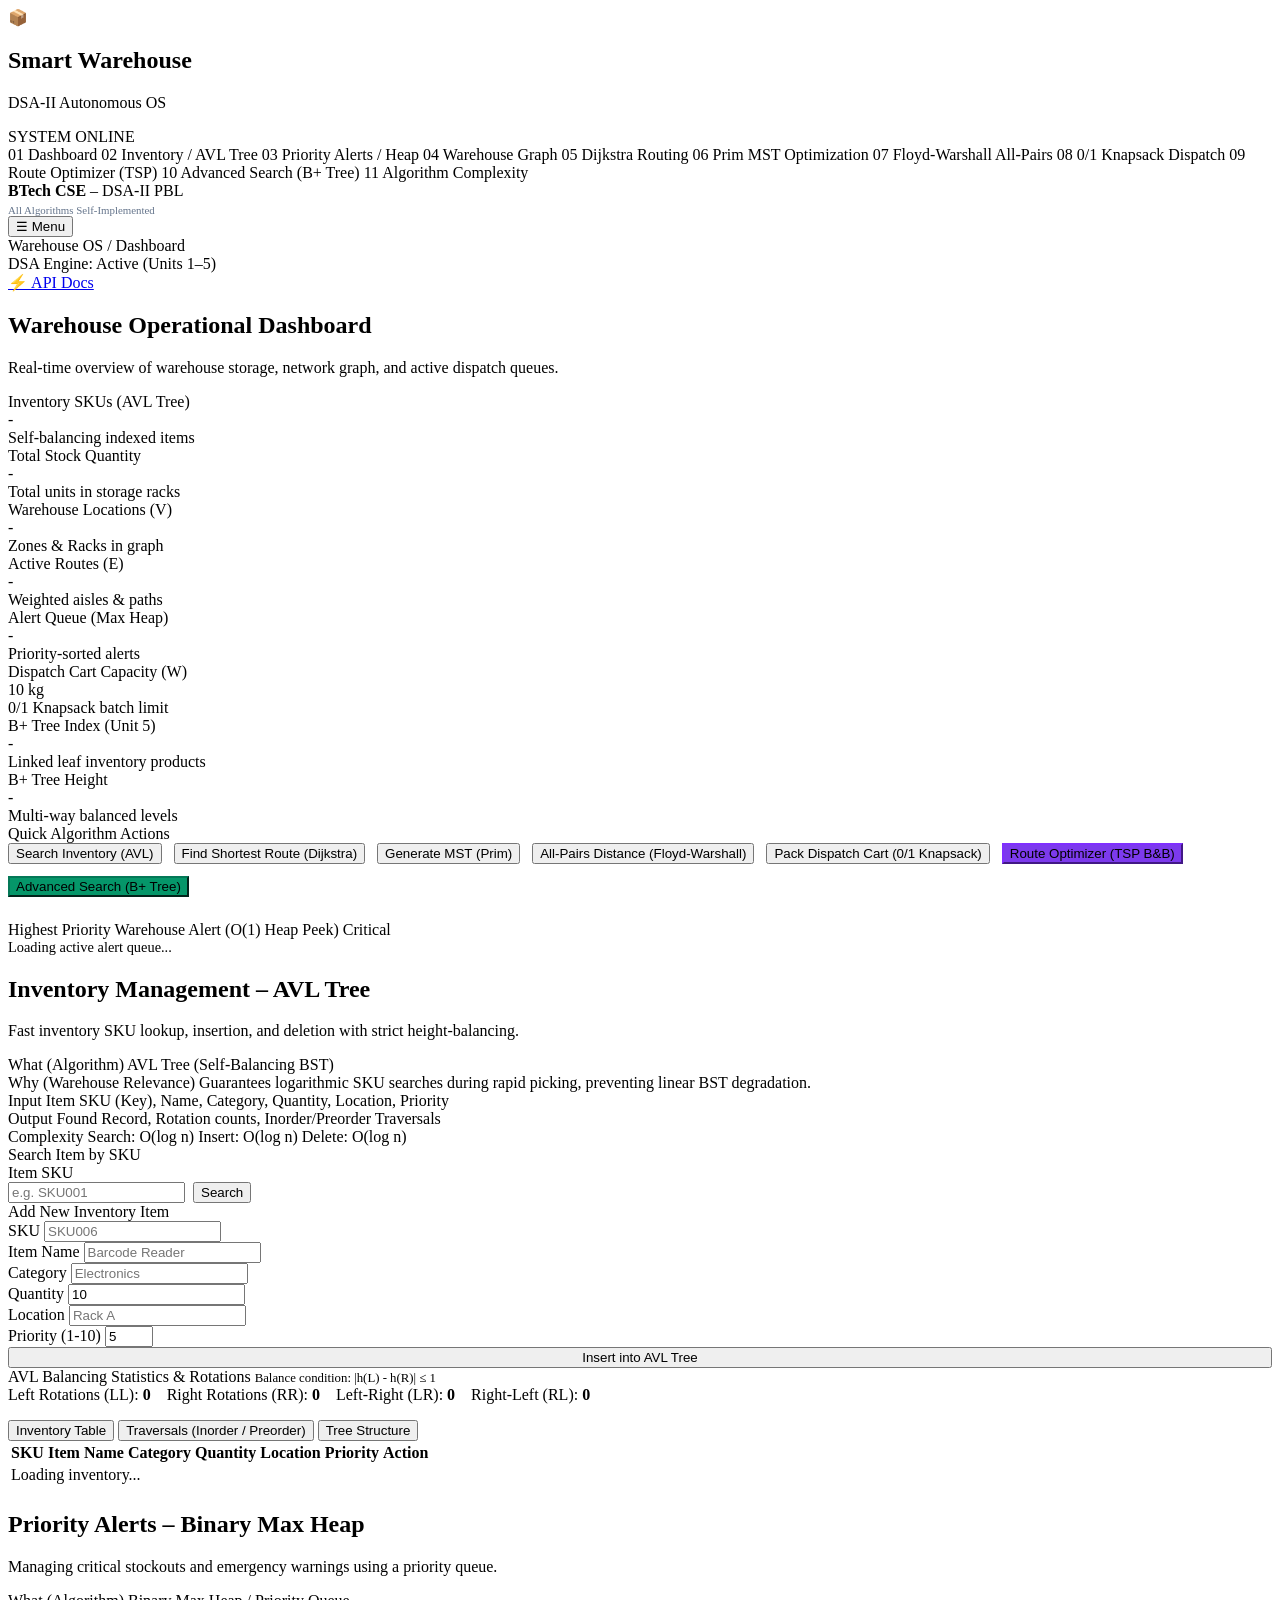
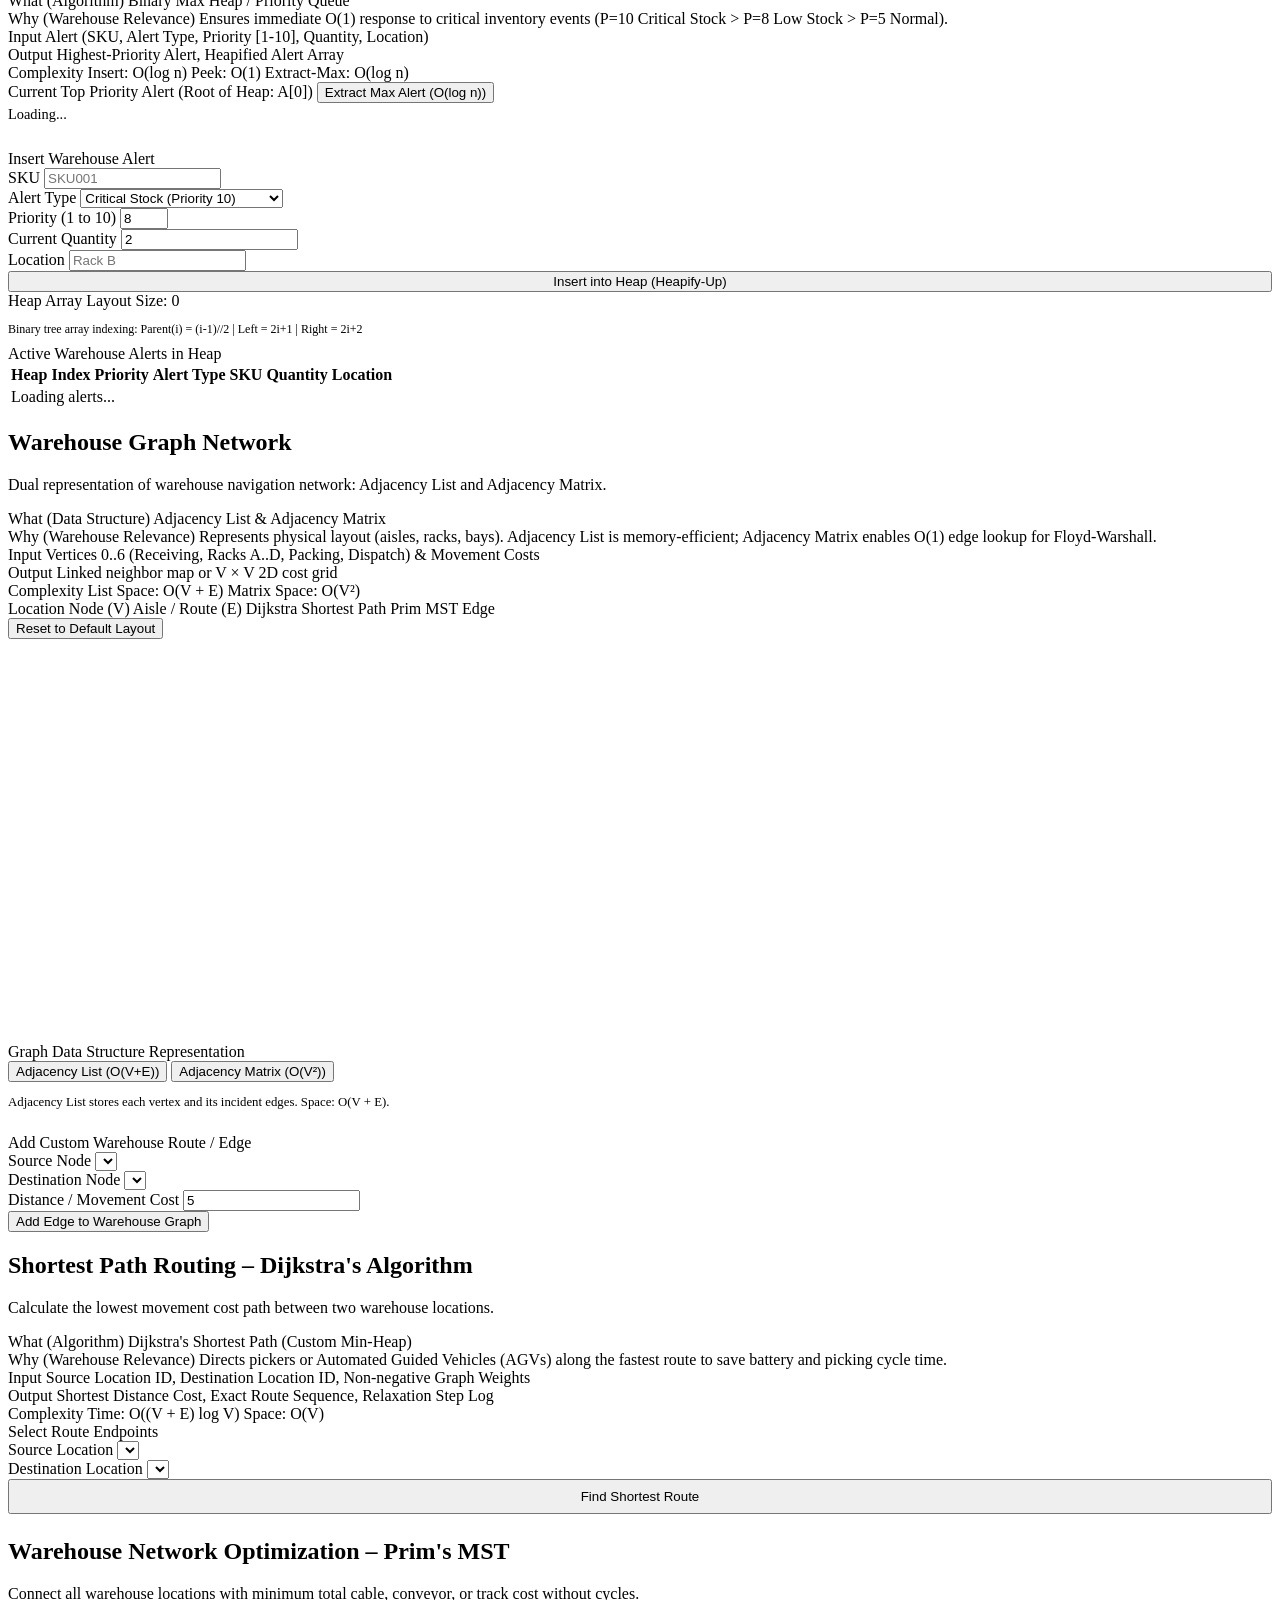
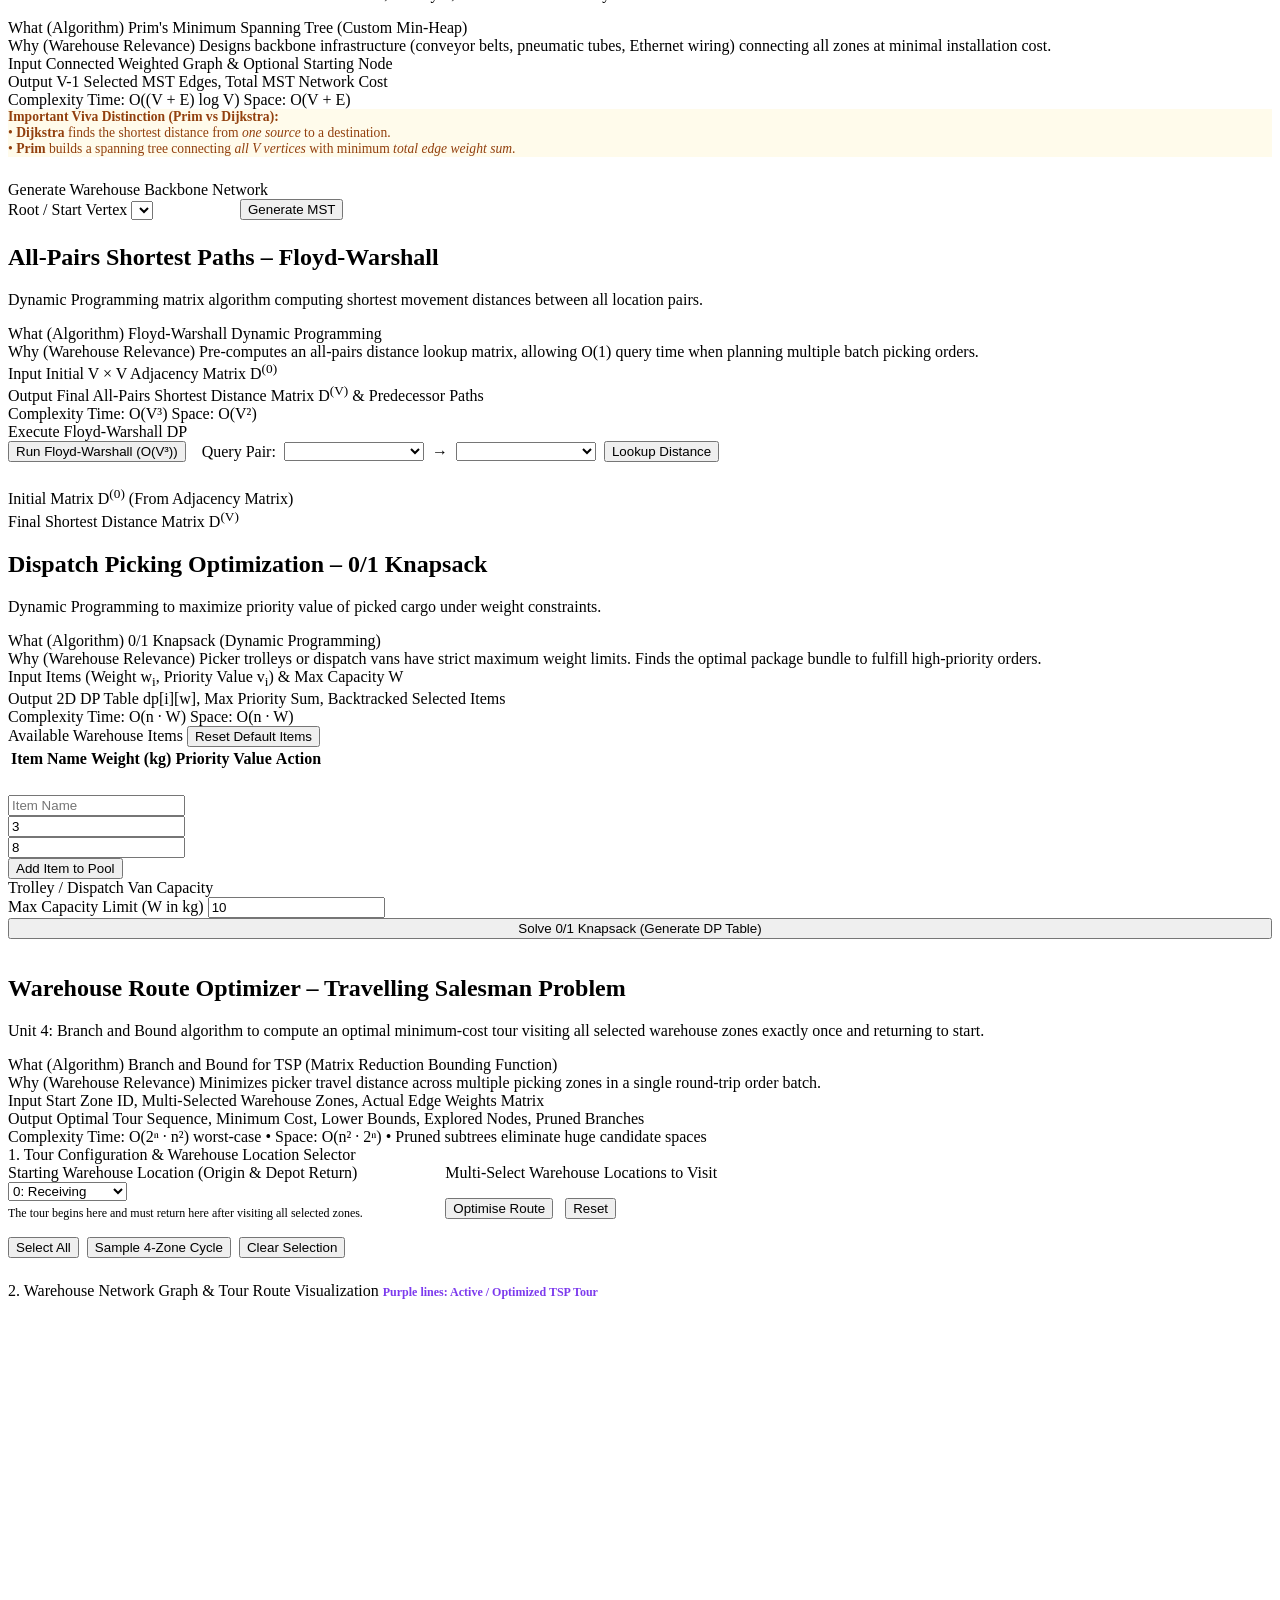
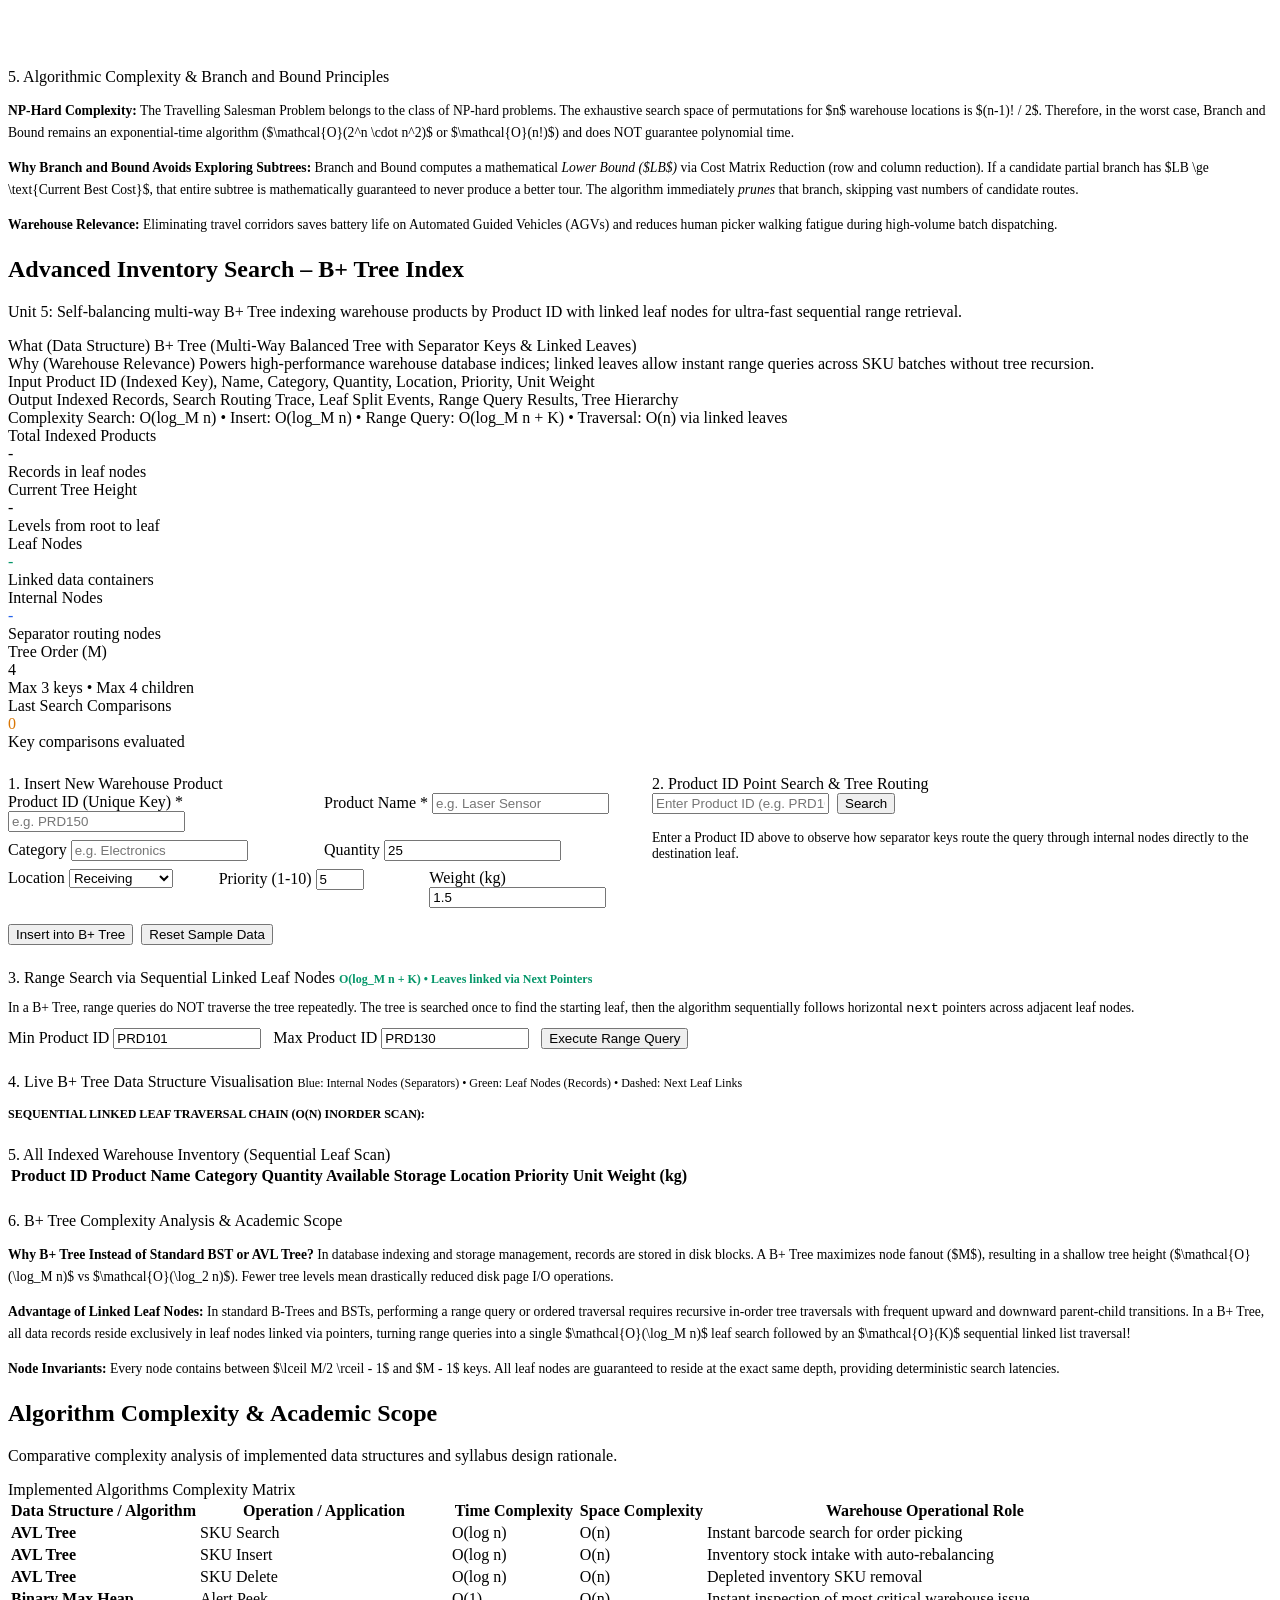
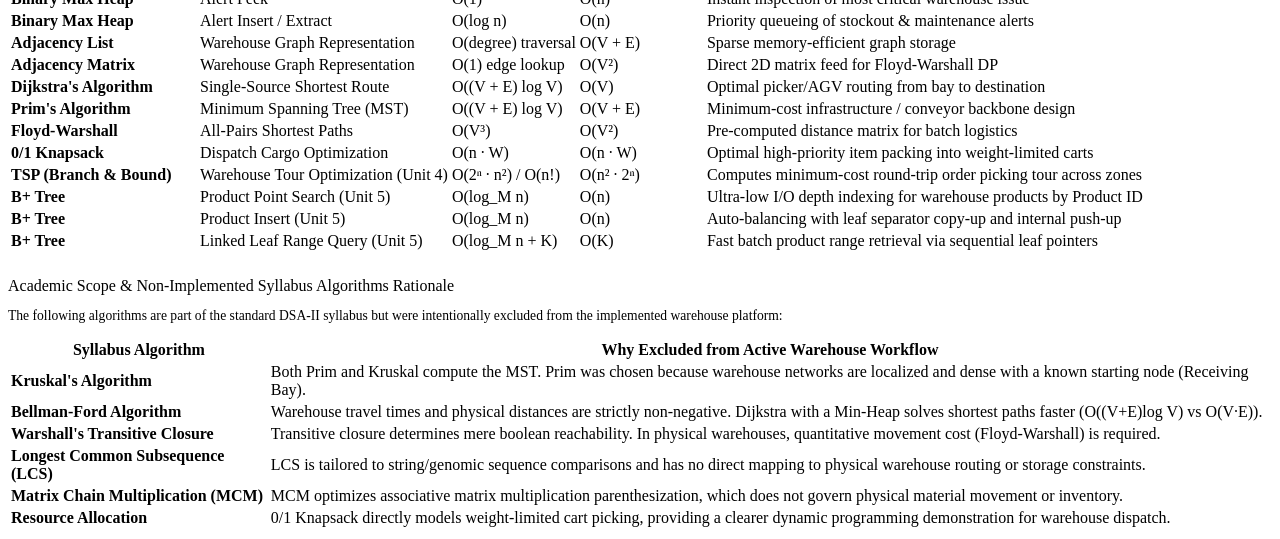
==== commit 50e2bb07: "feat(ui): implement modern cyber-industrial dark glassmorphism UI system" ====
--- a/index.html
+++ b/index.html
@@ -4,15 +4,28 @@
   <meta charset="UTF-8">
   <meta name="viewport" content="width=device-width, initial-scale=1.0">
   <title>Smart Warehouse Inventory Management Platform | DSA-II PBL</title>
+  <!-- Google Fonts -->
+  <link rel="preconnect" href="https://fonts.googleapis.com">
+  <link rel="preconnect" href="https://fonts.gstatic.com" crossorigin>
+  <link href="https://fonts.googleapis.com/css2?family=JetBrains+Mono:wght@400;500;600;700&family=Plus+Jakarta+Sans:wght@300;400;500;600;700;800&display=swap" rel="stylesheet">
   <link rel="stylesheet" href="/static/css/style.css">
 </head>
 <body>
 
   <!-- SIDEBAR NAVIGATION -->
-  <aside class="app-sidebar">
+  <aside class="app-sidebar" id="appSidebar">
     <div class="sidebar-header">
-      <h1>Smart Warehouse</h1>
-      <p>DSA-II Academic Prototype</p>
+      <div class="brand-badge">
+        <span class="brand-icon">📦</span>
+        <div>
+          <h1>Smart Warehouse</h1>
+          <p>DSA-II Autonomous OS</p>
+        </div>
+      </div>
+      <div class="system-status-indicator">
+        <span class="status-dot"></span>
+        <span class="status-text">SYSTEM ONLINE</span>
+      </div>
     </div>
 
     <nav class="sidebar-nav">
@@ -51,16 +64,39 @@
       </a>
     </nav>
 
-
     <div class="sidebar-footer">
-      <div>BTech CSE – DSA-II PBL</div>
-      <div style="font-size: 0.7rem; color: #64748b; margin-top: 0.2rem;">All Algorithms Self-Implemented</div>
+      <div><strong>BTech CSE</strong> – DSA-II PBL</div>
+      <div style="font-size: 0.68rem; color: #64748b; margin-top: 0.25rem;">All Algorithms Self-Implemented</div>
     </div>
   </aside>
 
   <!-- MAIN VIEWPORT -->
   <main class="app-main">
+    <!-- TOP NAVIGATION & STATUS BAR -->
+    <header class="app-topbar">
+      <div class="topbar-left">
+        <button id="sidebarToggle" class="btn btn-sm mobile-only" aria-label="Toggle Menu">
+          ☰ Menu
+        </button>
+        <div class="breadcrumb-container">
+          <span class="breadcrumb-root">Warehouse OS</span>
+          <span class="breadcrumb-sep">/</span>
+          <span id="currentSectionTitle" class="breadcrumb-current">Dashboard</span>
+        </div>
+      </div>
+      <div class="topbar-right">
+        <div class="topbar-chip">
+          <span class="pulse-dot"></span>
+          <span>DSA Engine: Active (Units 1–5)</span>
+        </div>
+        <a href="/docs" target="_blank" class="topbar-btn">
+          ⚡ API Docs
+        </a>
+      </div>
+    </header>
+
     <div id="feedbackAlert" class="feedback-msg"></div>
+
 
     <!-- ============================================================== -->
     <!-- SECTION 1: DASHBOARD -->
@@ -1013,7 +1049,7 @@
       <div class="card" id="tspResultsCard" style="display: none; margin-bottom: 1.5rem;">
         <div class="card-title">4. Route Optimization Results &amp; Search Statistics</div>
 
-        <div id="tspTourImpossibleAlert" style="display: none; padding: 1rem; background-color: #fee2e2; border: 1px solid #ef4444; border-radius: 4px; color: #991b1b; margin-bottom: 1rem; font-size: 0.9rem;">
+        <div id="tspTourImpossibleAlert" style="display: none; padding: 1rem; background: var(--rose-subtle); border: 1px solid rgba(244, 63, 94, 0.4); border-radius: var(--radius-md); color: #fda4af; margin-bottom: 1rem; font-size: 0.9rem;">
           <strong>No Complete Tour Possible:</strong> The selected warehouse locations do not have direct corridor connections to form a closed Hamiltonian cycle.
         </div>
 
@@ -1031,12 +1067,12 @@
             </div>
             <div class="stat-widget">
               <div class="stat-title">Branches Pruned</div>
-              <div class="stat-number" style="color: #dc2626;" id="tspBranchesPruned">-</div>
+              <div class="stat-number" style="color: var(--rose);" id="tspBranchesPruned">-</div>
               <div class="stat-desc">Subtrees eliminated by bound</div>
             </div>
             <div class="stat-widget">
               <div class="stat-title">Pruning Efficiency</div>
-              <div class="stat-number" style="color: #16a34a;" id="tspPruningEfficiency">-</div>
+              <div class="stat-number" style="color: var(--emerald);" id="tspPruningEfficiency">-</div>
               <div class="stat-desc">Search space eliminated</div>
             </div>
           </div>
